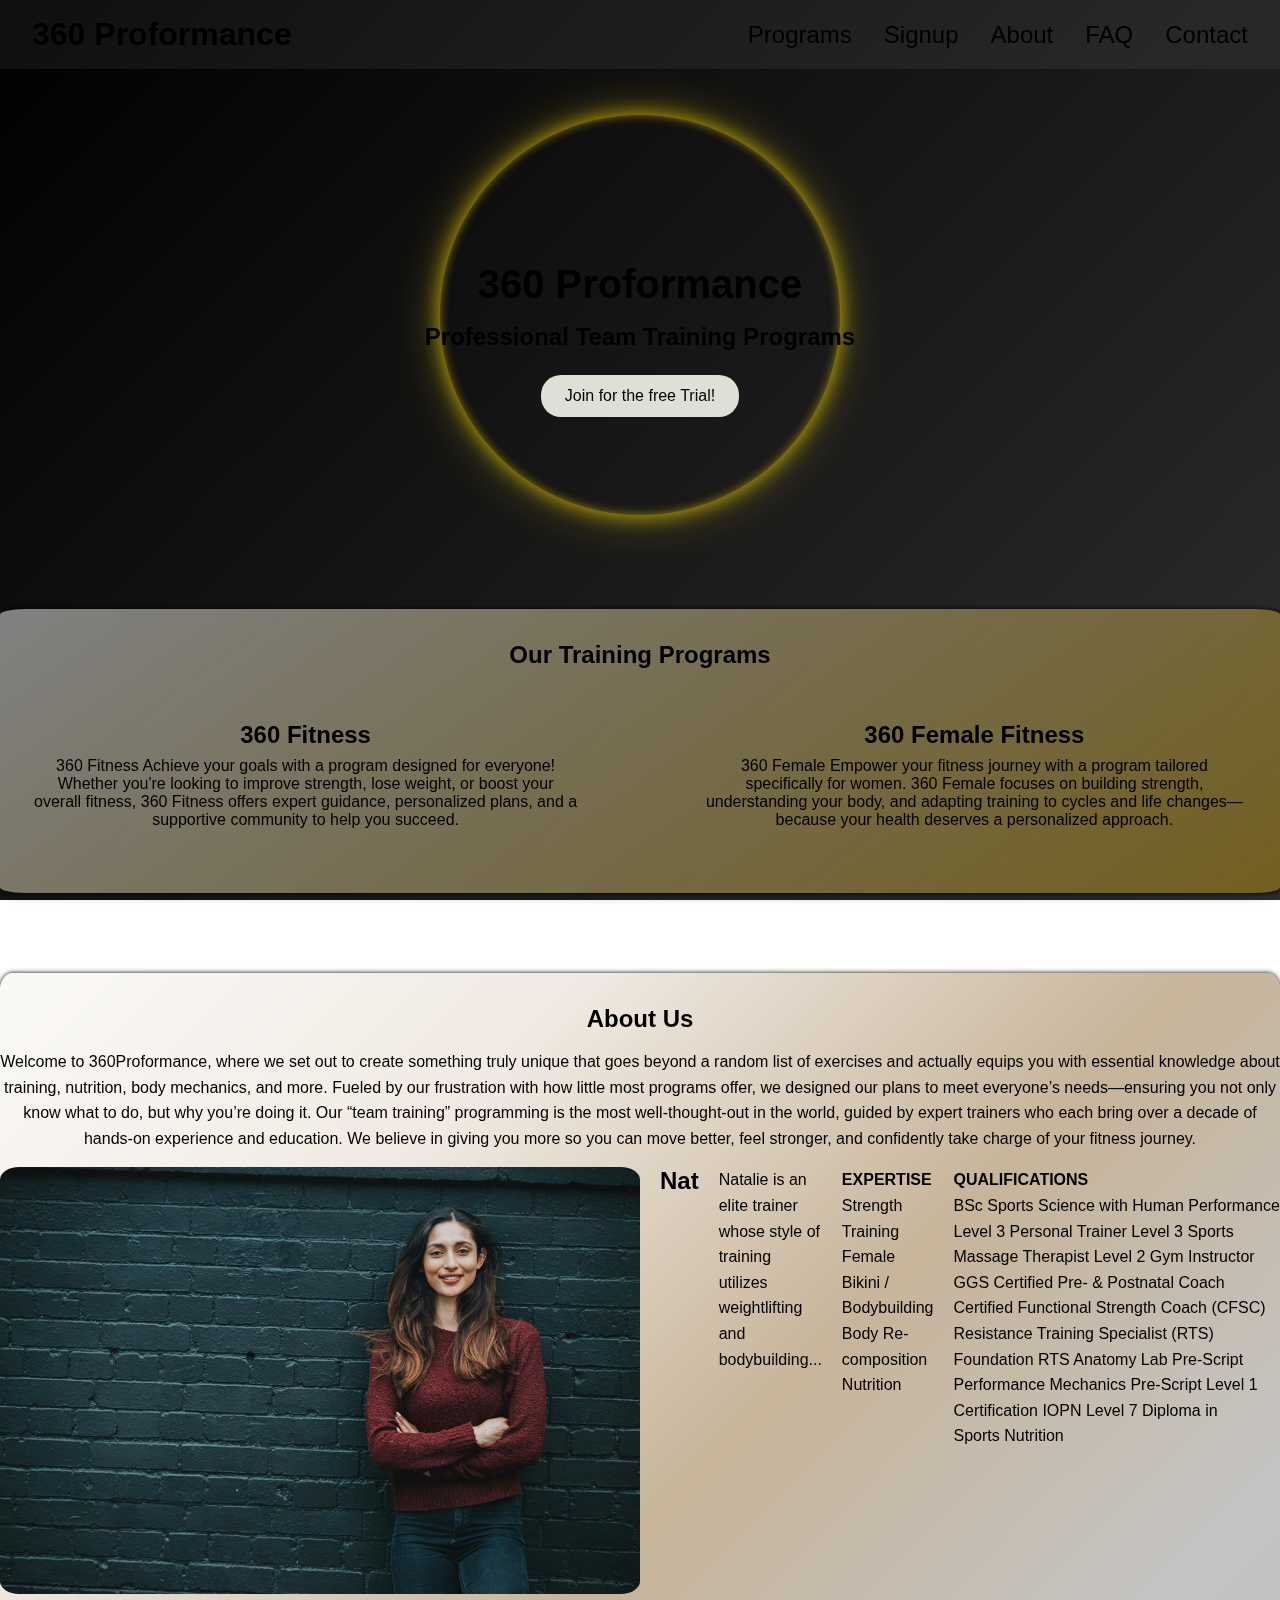
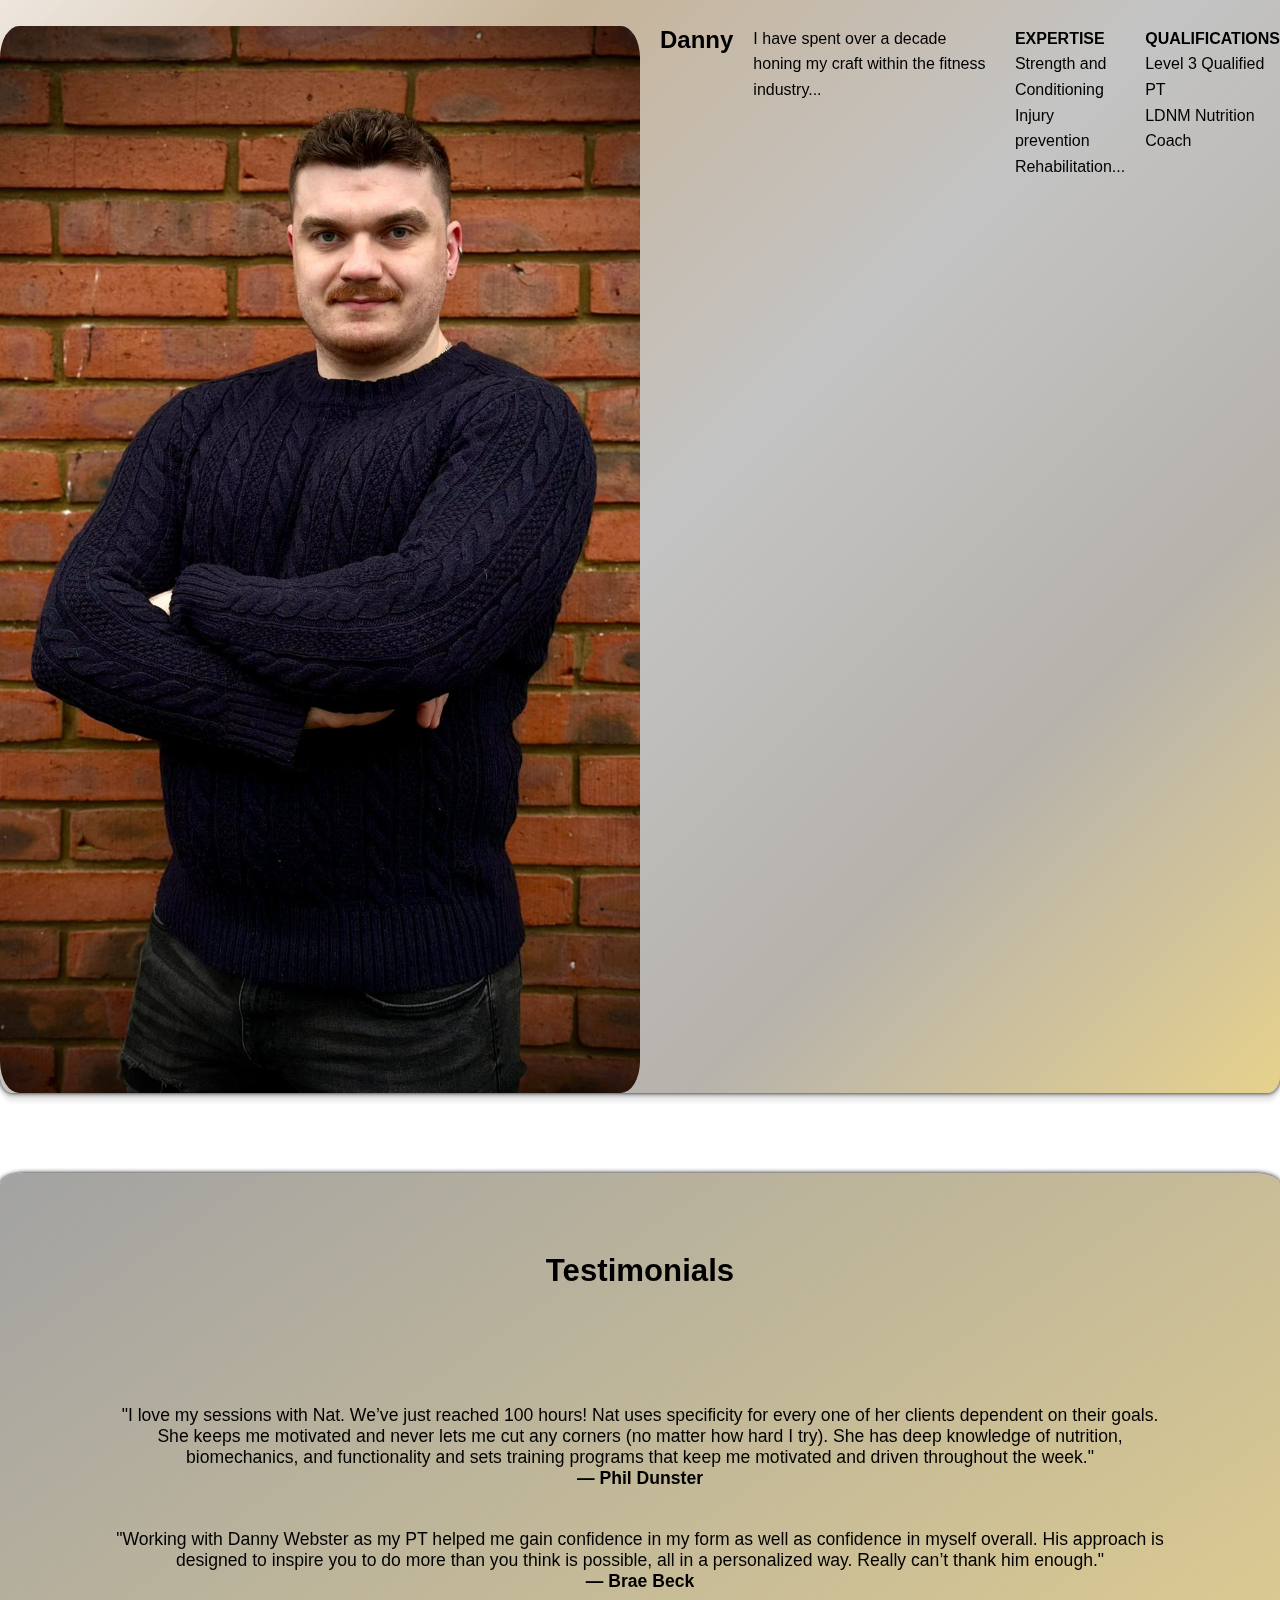
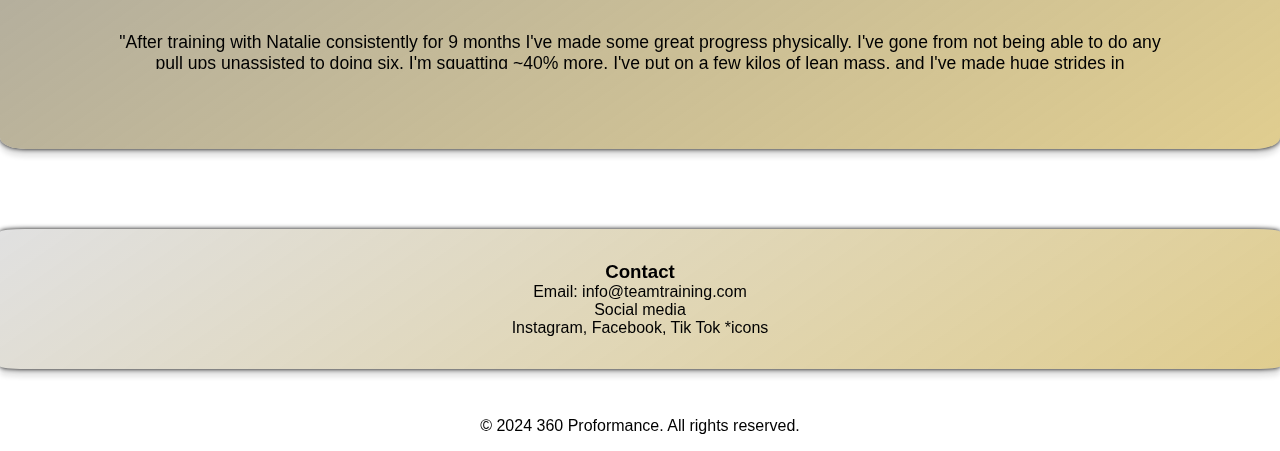
==== index.html @ 070bf5c2 "Deploy update test" ====
<!DOCTYPE html>
<html lang="en">
<head>
  <meta charset="UTF-8" />
  <title>360Proformance</title>
  <!-- Link to CSS -->
  <link rel="preconnect" href="https://fonts.googleapis.com">
  <link rel="preconnect" href="https://fonts.gstatic.com" crossorigin>
  <link href="https://fonts.googleapis.com/css2?family=DM+Serif+Text:ital@0;1&family=Open+Sans:ital,wght@0,300..800;1,300..800&display=swap" rel="stylesheet">
  <link rel="stylesheet" href="fitsite.css" />
  <!-- Link to JavaScript -->
  <script src="fitsite.js" defer></script>
</head>
<body>
  <!-- Background -->
  <div class="site-background"></div>
  <!-- Content Wrapper -->
  <div class="content-wrapper">

  <!-- 1. Header -->
  <header id="mainHeader" class="transparent">
    <div class="logo">360 Proformance</div>
    <nav>
      <ul>
        <li><a href="#programs">Programs</a></li>
        <li><a href="#signup">Signup</a></li>
        <li><a href="#about">About</a></li>
        <li><a href="#faq">FAQ</a></li>
        <li><a href="#contact">Contact</a></li>
      </ul>
    </nav>
  </header>

  <!-- Background -->
  <div class="background-ring"></div>
  <div class="content"></div>

  <!-- 2. Hero Section -->
  <section class="hero">
    <h1>360 Proformance</h1>
    <h2>Professional Team Training Programs</h2>
    <a href="https://docs.google.com/forms/d/1U2oc9ZL549VcdK3w6VokjsvdMqJPUzckJoFpqIF5Oa0/viewform?pli=1" target="_blank">
      <button>Join for the free Trial!</button>
    </a>
  </section>
  
  

  <!-- 3. Training Programs -->
  <section class="programs" id="programs">
    <h2>Our Training Programs</h2>
    <div class="program">
      <h3>360 Fitness</h3>
      <p>
        360 Fitness
        Achieve your goals with a program designed for everyone! Whether you're looking to improve strength,
        lose weight, or boost your overall fitness, 360 Fitness offers expert guidance, personalized plans, 
        and a supportive community to help you succeed.</p>
    </div>
    <div class="program">
      <h3>360 Female Fitness</h3>
      <p>360 Female
        Empower your fitness journey with a program tailored specifically for women. 
        360 Female focuses on building strength, understanding your body, and adapting 
        training to cycles and life changes—because your health deserves a personalized approach.</p>
    </div>
  </section>

  


  <!-- 4. Pricing & Signup Form
  <section class="signup" id="signup">
    <h2>Only £30/month!</h2>
    <p>Sign up today and level up your entire team.</p>
    <form id="signupForm">
      <label for="name">Full Name:</label>
      <input type="text" id="name" name="name" required />

      <label for="email">Email Address:</label>
      <input type="email" id="email" name="email" required />

      <label for="programSelect">Select a Program:</label>
      <select id="programSelect" name="programSelect">
        <option value="360 Fitness">360 Fitness</option>
        <option value="360 Female Fitness">360 Female Fitness</option>
      </select>
      <br>
      <button type="submit">Subscribe</button>
    </form>
  </section>-->


  <!-- 5. About Section -->
  <section class="about" id="about">
    <h2>About Us</h2>
    <p>Welcome to 360Proformance, where we set out to create something truly unique that goes beyond a random list of exercises and actually equips you with essential knowledge about training, nutrition, body mechanics, and more. Fueled by our frustration with how little most programs offer, we designed our plans to meet everyone’s needs—ensuring you not only know what to do, but why you’re doing it. Our “team training” programming is the most well-thought-out in the world, guided by expert trainers who each bring over a decade of hands-on experience and education. We believe in giving you more so you can move better, feel stronger, and confidently take charge of your fitness journey.</p>

    <div class="Nat">
      <img src="Nat profile pic.jpg" alt="Nat's Picture" />
      <div class="text">
        <h3>Nat</h3>
        <p>
          Natalie is an elite trainer whose style of training utilizes weightlifting and bodybuilding...
        </p>
        <p>
          <strong>EXPERTISE</strong><br>
          Strength Training<br>
          Female Bikini / Bodybuilding<br>
          Body Re-composition<br>
          Nutrition
        </p>
        <p>
          <strong>QUALIFICATIONS</strong><br>
          BSc Sports Science with Human Performance
          Level 3 Personal Trainer
          Level 3 Sports Massage Therapist
          Level 2 Gym Instructor
          GGS Certified Pre- & Postnatal Coach
          Certified Functional Strength Coach (CFSC)
          Resistance Training Specialist (RTS) Foundation
          RTS Anatomy Lab
          Pre-Script Performance Mechanics
          Pre-Script Level 1 Certification
          IOPN Level 7 Diploma in Sports Nutrition
        </p>
      </div>
    </div>
    
    <div class="Danny">
      <img src="Danny profile Pic.jpg" alt="Danny's Picture" />
      <div class="text">
        <h3>Danny</h3>
        <p>
          I have spent over a decade honing my craft within the fitness industry...
        </p>
        <p>
          <strong>EXPERTISE</strong><br>
          Strength and Conditioning<br>
          Injury prevention<br>
          Rehabilitation...
        </p>
        <p>
          <strong>QUALIFICATIONS</strong><br>
          Level 3 Qualified PT<br>
          LDNM Nutrition Coach
        </p>
      </div>
    </div>
  </section>

  <section  class="testimonials">
    <h2>Testimonials</h2>
    <!-- Container to mask the overflow -->
    <div id="testimonial-container">
      <!-- Track that will move across the container -->


      <!-- Testimonials -->
       
      <div class="testimonial">
        "I love my sessions with Nat. We’ve just reached 100 hours! Nat uses specificity for every one of her clients dependent on their goals. She keeps me motivated and never lets me cut any corners (no matter how hard I try). She has deep knowledge of nutrition, biomechanics, and functionality and sets training programs that keep me motivated and driven throughout the week."<br>
        <b>&mdash; Phil Dunster</b>
      </div>
      
      <div class="testimonial">
        "Working with Danny Webster as my PT helped me gain confidence in my form as well as confidence in myself overall. His approach is designed to inspire you to do more than you think is possible, all in a personalized way. Really can’t thank him enough."<br>
        <b>&mdash; Brae Beck</b>
      </div>
      
      <div class="testimonial">
        "After training with Natalie consistently for 9 months I've made some great progress physically. I've gone from not being able to do any pull ups unassisted to doing six, I'm squatting ~40% more, I've put on a few kilos of lean mass, and I've made huge strides in correcting muscle imbalances so that now I can perform lunges and other unilateral movements without knee pain for the first time in many years! On top of that, thanks to Natalie's in-depth knowledge of anatomy, nutrition, and exercise science she's taught me a TON about how to perform exercises safely for my specific body proportions and how to eat well to support my fitness goals. She's been able to answer all of my nerdy exercise/diet related questions throughout our time together (and believe me, there were a lot! 😂) Last but certainly not least, Natalie's helped to keep me motivated through some difficult times (physically and mentally) and thanks to her compassionate and pragmatic advice, aided me in building a more balanced and healthy attitude towards food, my body, and my goals. I would (and have) wholeheartedly recommend training with Natalie to anyone looking to improve their strength, health, or fitness!"<br>
        <b>&mdash; Alex Storkey</b>
      </div>
      
      <div class="testimonial">
        "Danny has helped me take my training to the next level by setting attainable and realistic targets for my goals and pushed me to meet them. He’s a very knowledgeable and skilled PT and also a thoroughly nice guy to workout with."<br>
        <b>&mdash; Jas Shoker</b>
      </div>
      
      <div class="testimonial">
        "Natalie is an incredible trainer. She pushes me to achieve goals I didn’t think I could and work on specific areas which I have struggled with. Workouts with her are always positive and challenging but rewarding and I never get the pre-workout dread. She is also very helpfully flexible with my schedule and compassionate. I was hesitant to start working with a trainer at first but I’m so glad I took the plunge. I would definitely recommend Natalie to anyone who was in my position before."<br>
        <b>&mdash; Yan Wen C, NHS Work</b>
      </div>
      
      <div class="testimonial">
        "Danny Webster is an outstanding personal trainer. Danny's expertise and personalised approach truly set him apart. He tailors each session to your goals, pushing you to achieve results efficiently. His attention to detail and motivating energy makes every workout effective and enjoyable. If you're serious about reaching your fitness goals, training with Danny is a game-changer. Highly recommended!"<br>
        <b>&mdash; Tom Stephens</b>
      </div>
      
      <div class="testimonial">
        "Nat was an amazing choice when I was looking for a personal trainer. She understood what I was looking for and built a programme based around my work schedule. Her commitment to me meant I saw crazy changes to my body and physique. Her training also set me up for when I had to leave her due to moving back to London. Nat taught me so much and I haven’t found a better PT since!"<br>
        <b>&mdash; Rebecca, Metropolitan Police Officer</b>
      </div>
      
      <div class="testimonial">
        "I have been training with Danny for 5 years now and I couldn't be happier with the results. Thanks to his guidance and expertise, I have improved significantly and without getting injured. He always keeps me motivated and adapts the programs to suit my needs and goals. I highly recommend him to anyone looking for a dedicated and knowledgeable trainer."<br>
        <b>&mdash; Mehdi Bengelloun</b>
      </div>
      
      <div class="testimonial">
        "I have had the pleasure of working with Natalie for almost two years now and I cannot express how grateful I am for the incredible fitness journey we have embarked on together. From the moment I walked into the gym (post-double mastectomy after breast cancer), it was evident that Natalie was not just a personal trainer, but a dedicated fitness professional with a passion for helping clients to achieve their goals. Natalie possesses an impressive depth of knowledge in fitness, nutrition, and overall wellness. What sets her apart is her ability to tailor a programme specifically to my needs and goals. Whether it was weight loss, strength training, or post-op recovery, Natalie has always had a carefully crafted plan in place to suit my needs. Natalie is not just a trainer, she is a supportive ally in my fitness journey who genuinely cares about my progress and well-being."<br>
        <b>&mdash; Gemma Cooke</b>
      </div>
      
      <div class="testimonial">
        "It's been nearly 1 year working with Danny as my PT. He’s been invaluable for keeping me motivated with working out as he’s kept throwing challenging workouts that were stimulating for me whilst I’ve been under a very intense schedule career wise."<br>
        <b>&mdash; Mattia Bradascio</b>
      </div>
      
      <div class="testimonial">
        "I have been training with Danny at Third Space on the transformation program since 23rd September 2024. Originally I was attracted by the program having already trained at ROAR and new that I needed a disciplined approach to reaching my goals of losing weight/body fat and gaining muscle. My training at ROAR was good, but overly prescriptive. The trainers were more ‘mechanically’ motivated to get you through a session. I didn’t feel that my specific questions/curiosity about training techniques were being addressed. I had missed a fair number of sessions due for various circumstances, I did feel accountable but only just.
      
        From when I first met Danny, I was immediately encouraged because of his thorough understanding of the program and other training techniques. However, his enthusiasm and commitment to my health and fitness goals came shining through. I felt like I had a fully vested partner that was motivated in seeing my personal development. Danny’s utility of technology to connect my dietary monitoring, and my whoop, together with the ‘in-body’ metrics and my mental well-being to drive my focus on a session-to-session basis fuelled my commitment to staying true to the cause.
      
        It is the first time that I have been committed in such a way to health and fitness goals, and I have maintained my motivation to this current day over 4 months later (though not on the transform program – but now on Danny’s tailor-made program for me).
      
        I can absolutely attest to the training method, motivation style and constant dialogue educating me on various topics from working on individual muscle groups, stretching/mobility exercises, nutritional advice. I feel more knowledgeable and focused on a total transformation of my lifestyle which has occurred over the last 4 months. I stopped drinking, started sleeping more, eating more conscientiously all with a view of improving my performance in the gym.
      
        The biggest factor in all of this, is Danny himself. He always checks in on my mood and knows it’s a contributing factor when I’m actually working out, but more importantly knows its what actually brings me into the gym on the days I don’t feel like training. In over 4 months of training I believe I have only missed one session due to ill health. The reason is I feel totally accountable to Danny and don’t want to ‘let the side down’!
      
        I can honestly say it changing my life. How I think about myself, my confidence and my general attitude has dramatically improved. I count Danny as a friend more than a trainer, and I always look forward to seeing him in the gym! Thank you Danny!!!!"<br>
        <b>&mdash; Printhan</b>
      </div>
      
      

    </div>
  </section>
  

  <!-- 6. Contact -->
  <section class="contact" id="contact">
    <h3>Contact</h3>
    <p>Email: info@teamtraining.com</p>
    <p>Social media</p>
    <p>Instagram, Facebook, Tik Tok *icons</p>
  </section>

  <!-- 7. Footer -->
  <footer class="footer">
    <p>© 2024 360 Proformance. All rights reserved.</p>
  </footer>

  <div class="site-background"></div>
</body>
</html>
---- fitsite.css ----
/* 1. Reset */
* {
    margin: 0;
    padding: 0;
    box-sizing: border-box;
  }
  
  /* 2. Body & Global Styles */

body {
  font-family: 'Inter', sans-serif;
}

  /* The moving gradient container */
.site-background {
  position: fixed;
  top: 0; 
  left: 0; 
  width: 100vw;
  height: 100vh;
  z-index: -999; /* behind everything */
  background: linear-gradient(
    135deg,
    #000000,
    #3e3e3e,
    #acacac,
    #d4b60a
  );
  background-size: 400% 400%;
  animation: gradientAnimation 15s ease infinite;
}


/* Keyframes for the animated gradient */
@keyframes gradientAnimation {
  0%   { background-position: 0% 50%; }
  50%  { background-position: 100% 70%; }
  100% { background-position: 0% 50%; }
}

/* Main content container that sits above the background */
.content-wrapper {
  position: relative;
  z-index: 1;  /* ensures it's in front of the .site-background */
  min-height: 100vh; /* so content covers the full view if needed */

  /* 3. Header */
  header {
    display: flex;
    justify-content: space-between;
    align-items: center;
    padding: 1rem 2rem;
    background: linear-gradient(to bottom, rgba(205, 208, 219, 0.075));
    position: sticky;
    top: 0;
    z-index: 1000;
    transition: background-color 0.3s ease;
  }
  
  header.transparent {
    background-color: rgba(112, 112, 112, 0);
  }
  
  header .logo {
    font-weight: bold;
    font-size: 2rem;
  }
  
  header nav ul {
    list-style: none;
    display: flex;
    gap: 2rem;
  }
  
  header nav a {
    font-size: 1.5rem;
    text-decoration: none;
    color: #000000;
  }
  
  header nav a:hover {
    color: #9c9c93;
    transition: all ease-in-out 250ms;
  }

  /* Style for the navbar */
.navbar {
  display: flex;
  gap: 2rem;
  transition: max-height 0.3s ease;
}

.navbar ul {
  display: block;
  flex-direction: row;
  list-style: none;
  padding: 0;
  margin: 0;
}

.navbar a {
  text-decoration: none;
  font-size: 1.5rem;
  color: #000000;
}

.navbar a:hover {
  color: #9c9c93;
  transition: all ease-in-out 250ms;
}

/* Collapsible behavior for small screens */
.navbar.collapsed {
  max-height: 0;
  overflow: hidden;
}

.navbar.expanded {
  max-height: 500px; /* Adjust to fit the expanded content */
  flex-direction: column;
}

/* Hamburger menu button */
.nav-toggle {
  display: none;
  background: none;
  border: none;
  font-size: 2rem;
  cursor: pointer;
}

.nav-toggle:focus {
  outline: none;
}

/* Show the toggle button on smaller screens */
@media (max-width: 768px) {
  .nav-toggle {
    display: block;
  }

  .navbar {
    display: none;
    flex-direction: column;
    max-height: 0;
    overflow: hidden;
  }

  .navbar.expanded {
    display: flex;
  }
}


  
  /* 4. Hero Section */
  .hero {
    min-height: 60vh;
    display: flex;
    flex-direction: column;
    justify-content: center;
    align-items: center;
    text-align: center;
    color: #000000;
    padding: 2rem;
  }
  
  .hero h1 {
    font-size: 2.5rem;
    margin-bottom: 1rem;
  }
  
  .hero button {
    background-color: #dfe0d5;
    color: #000000;
    font-size: 1rem;
    margin-top: 1.5rem;
    padding: 0.75rem 1.5rem;
    border: none;
    border-radius: 20px;
    cursor: pointer;
    transition: background-color 0.3s ease, transform 0.2s ease, box-shadow 0.2s ease;
  }
  
  .hero button:hover {
    background: linear-gradient(
    145deg,
    #FFD700 0%,  /* Bright gold */
    #F2C94C 50%,  /* Slightly lighter gold to add highlights */
    #D4AF37 100%  /* Deeper gold */
  );
    box-shadow: 0 8px 15px rgba(0, 0, 0, 0.2), 0 0 10px #E5B80B;
    transform: scale(1.1);
  }
  
  /* 5. Programs Section */
  .programs {
    background: linear-gradient(145deg, #949494dc, #be961379);
    backdrop-filter: blur(10px);
    -webkit-backdrop-filter: blur(5px);
    display: flex;
    flex-wrap: wrap; /* Wrap items on smaller screens */
    padding: 2rem;
    justify-content: space-between;
    gap: 20px; /* Spacing between items */
    background-clip: border-box, padding-box;
    box-shadow: 0 8px 5px rgba(0, 0, 0, 0.1), 0 0 5px;
    border-radius: 2%;
  }
  
  .programs h2 {
    text-align: center;
    margin-bottom: 2rem;
    width: 100%; /* Heading spans full width */
  }
  
  .program {
    flex: 1; /* Equal space for each program */
    min-width: 250px; /* Minimum size to prevent shrinking */
    max-width: 45%; /* Prevents items from becoming too wide */
    margin-bottom: 2rem;
    text-align: left; /* Align text to the left */
    text-align: center;
    font-weight: 500;
  }
  
  .program h3 {
    font-size: 1.5rem;
    margin-bottom: 0.5rem;
  }
  
  /* Responsive Design: Stack programs vertically on smaller screens */
  @media (max-width: 100%) {
    .programs {
      flex-direction: column;
    }
    .program {
      max-width: 100%; /* Full width for stacked layout */
    }
  }
  
  /* 7. About Section */
  .about {
    background: linear-gradient(
        135deg,
        #f8f6f294, /* light beige/white from the first image */
        #e6dbce9a, /* a subtle beige shade */
        #af946eb2, /* golden beige */
        #0000003b, /* black */
        #534a3c6c, /* dark brown/charcoal */
        #d4af3793 /* gold streaks */
    );
    backdrop-filter: blur(10px);
    -webkit-backdrop-filter: blur(5px);
    text-align: center;
    margin-top: 5rem;
    padding-top: 2rem;
    box-shadow: 0 8px 5px rgba(0, 0, 0, 0.1), 0 0 5px;
    background-color: #ffffff2c;
    border-radius: 1%;
  }
  
  .about h2 {
    margin-bottom: 1rem;
  }
  
  .about p {
    margin-bottom: 0.5rem;
  }
  
  /* Individual Profiles */
  .about div {
    display: flex; /* Side-by-side layout for image and text */
    align-items: flex-start;
    margin-bottom: 2rem;
    gap: 20px;
  }
  
  .about img {
    width: 90%;
    max-width: 50%;
    height: auto;
    border-radius: 3%;
    object-fit: cover;
  }
  
  .about .text {
    flex: 1;
    text-align:left;
  }
  
  .about h3 {
    margin: 0 0 0.5rem;
    font-size: 1.5rem;
  }
  
  .about p {
    margin-bottom: 1rem;
    line-height: 1.6;
  }
  
  /* Responsive Design: Stack image and text vertically */
  @media (max-width: 768px) {
    .about div {
      flex-direction: column;
      align-items: center;
      text-align: center;
    }
  }

    /* 6. Testimonial Section */
    .testimonials {
      background: linear-gradient(145deg, #949494dc, #be961379);
      font-size: 1.3rem;
      width: auto;
      text-align: center;
      padding: 5rem;
      margin-top: 5rem;
      box-shadow: 0 8px 5px rgba(0, 0, 0, 0.1), 0 0 5px;
      border-radius: 2%;
    }
    
    #testimonial-container {
      max-height: 300px; /* Set a maximum height */
      width: 100%;
      padding: 1rem;
      margin-top: 5rem;
      overflow-y: scroll; /* Enable vertical scrolling */
      scrollbar-width: thin; /* For Firefox */
      scrollbar-color: #5c5c5c #f9f9f93d; /* Optional: Customize scrollbar colors */
      overflow-x: hidden;
    }
    
    #testimonial-container::-webkit-scrollbar {
      width: 8px; /* Scrollbar width for WebKit-based browsers */
    }
    
    #testimonial-container::-webkit-scrollbar-thumb {
      background-color: #6b6b6b; /* Scrollbar thumb color */
      border-radius: 4px; /* Rounded corners */
    }
    
    #testimonial-container::-webkit-scrollbar-track {
      background-color: #f9f9f9; /* Scrollbar track color */
    }
    
    .testimonial {
      display: inline-block;
      font-size: 1.1rem;
      width: 100%;       /* or adjust as needed */
      box-sizing: border-box;
      padding: 20px;
    }

  /* 7. Contact*/
  .contact {
    background: linear-gradient(145deg, #94949449, #be961379);
    backdrop-filter: blur(10px);
    -webkit-backdrop-filter: blur(5px);
    padding: 2rem;
    text-align: center;
    box-shadow: 0 8px 5px rgba(0, 0, 0, 0.1), 0 0 5px;
    border-radius: 2%;
    margin-top: 5rem;
  }
  
  /* 8. Footer */
  .footer {
    margin-top: 2rem;
    text-align: center;
    padding: 1rem;
    background: linear-gradient(rgba(59, 110, 206, 0));
  }
  
  /* 9. Background Circle */
  .background-ring { 
    position: fixed;
    top: 35%;
    left: 50%;
    transform: translate(-50%, -50%);
    width: 400px;
    height: 400px;
    border-radius: 50%;
    background: transparent;
    
    /* Gradient border */
    border-image: conic-gradient(
      #af9606, /* Bright gold */
      #d4af37, /* Deeper gold */
      #fffacd, /* Light gold */
      #ffd700  /* Bright gold */
    ) 1;
    
    /* Golden glow */
    box-shadow: 
      0 0 20px rgba(255, 223, 0, 0.7),     /* Outer glow */
      inset 0 0 10px rgba(255, 215, 0, 0.5), /* Inner shine */
      0 0 50px rgba(255, 223, 0, 0.3);     /* Reflective glow */
      
    z-index: -1;
    
    /* Smooth transitions for size, opacity, and any filters */
    transition: 
      width 0.15s ease,
      height 0.15s ease,
      opacity 0.15s ease,
      filter 0.15s ease;
  }
}
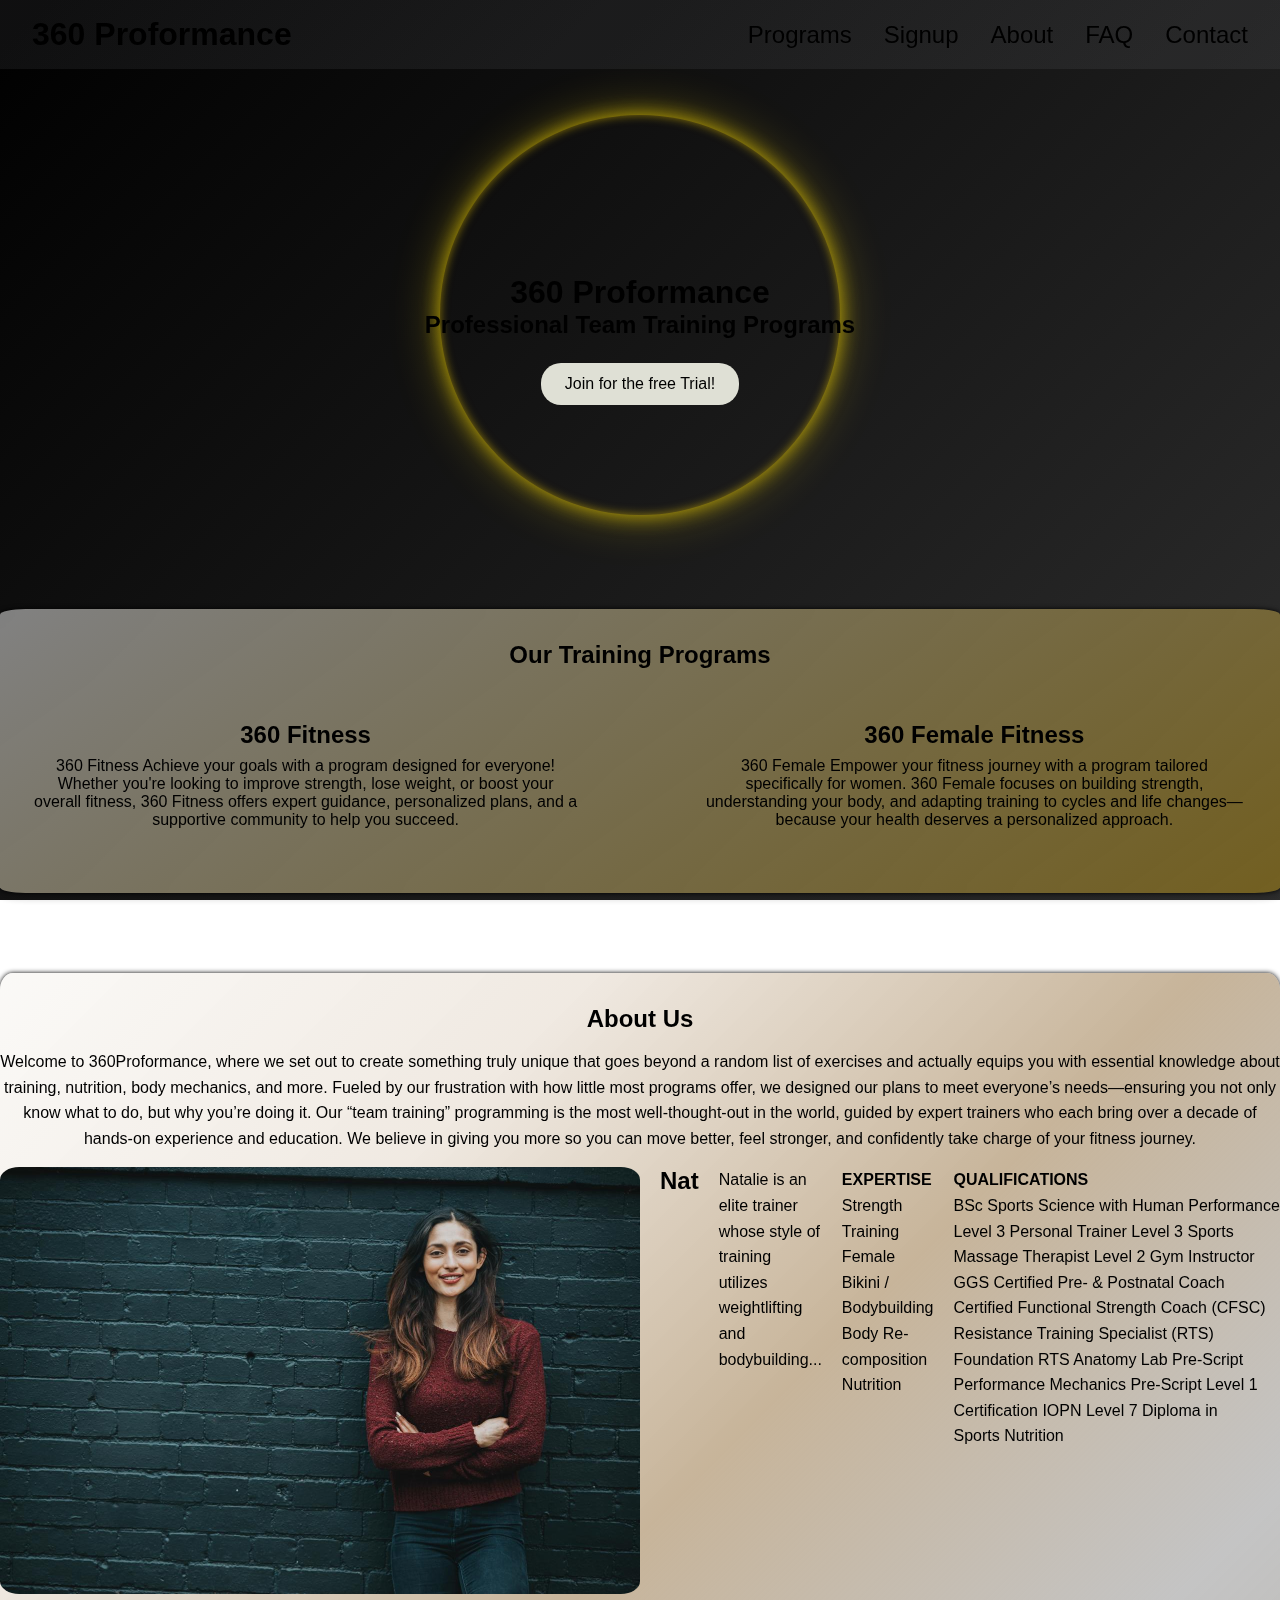
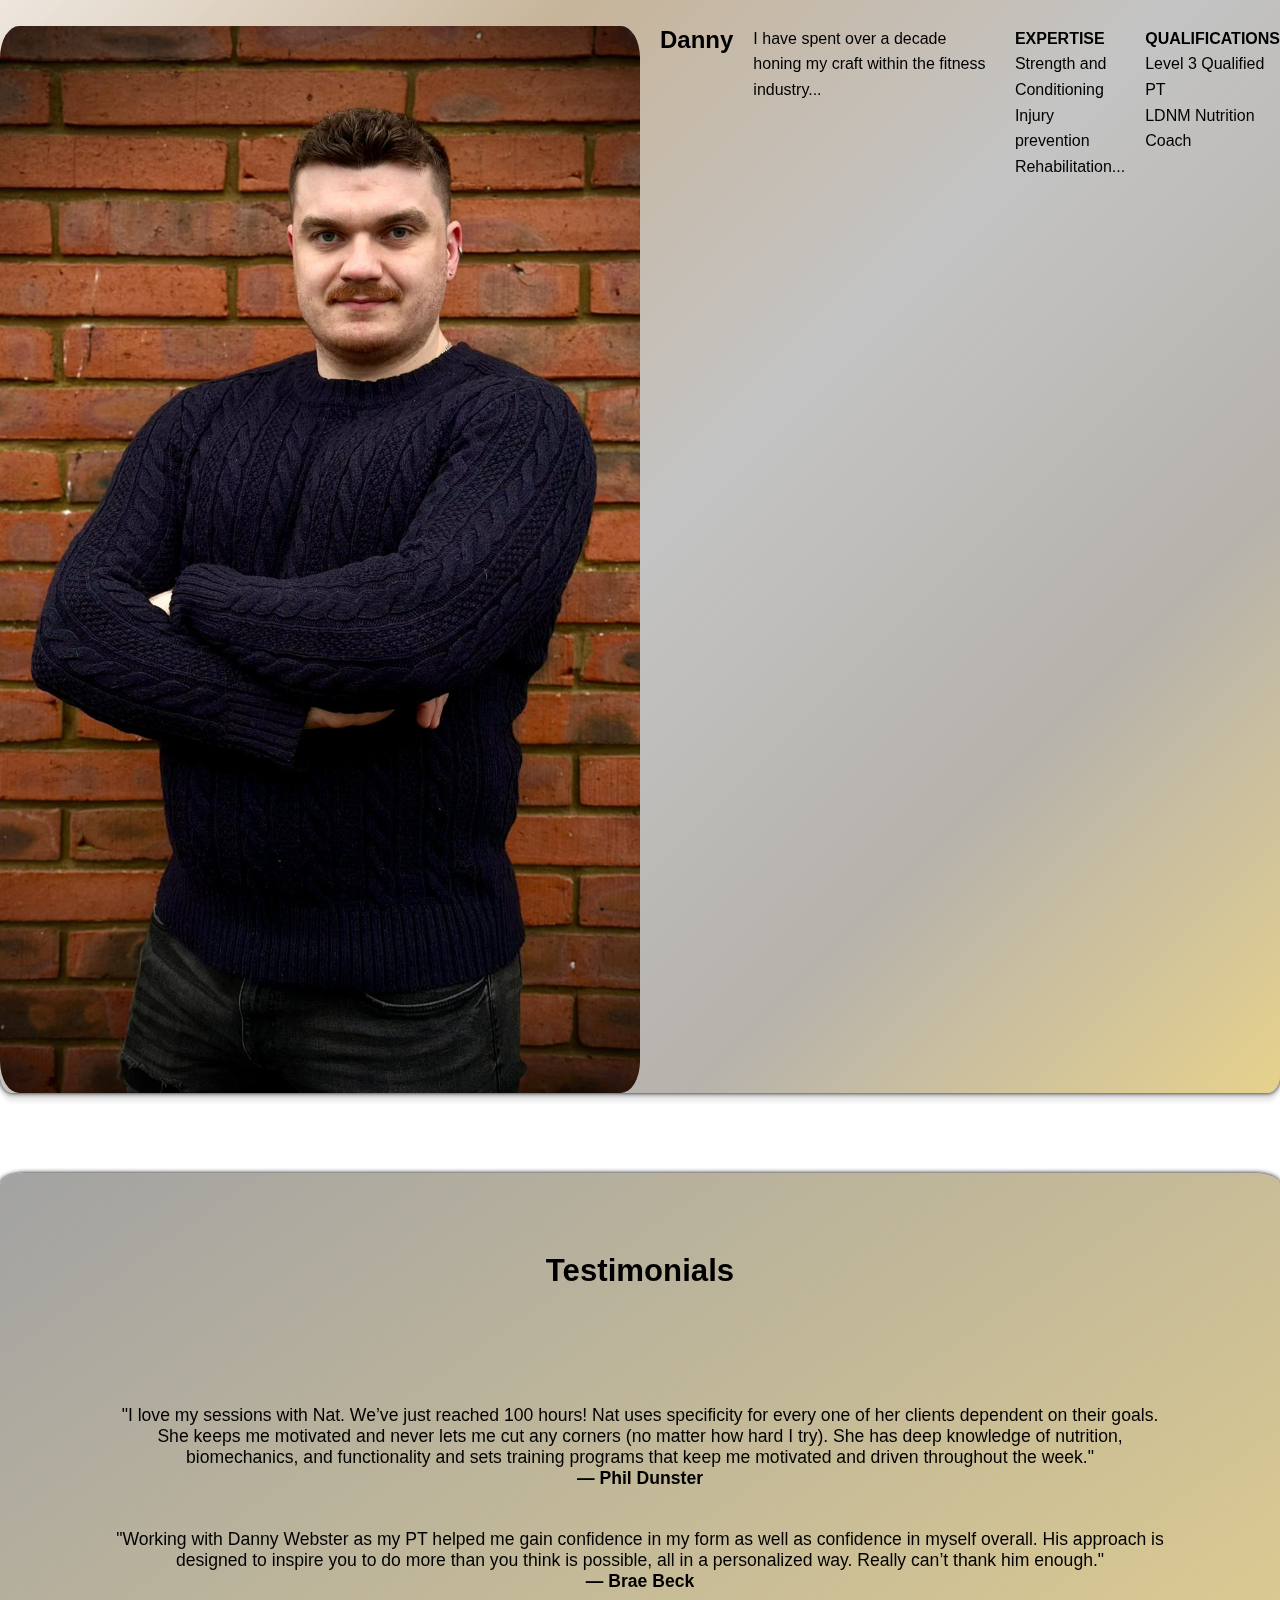
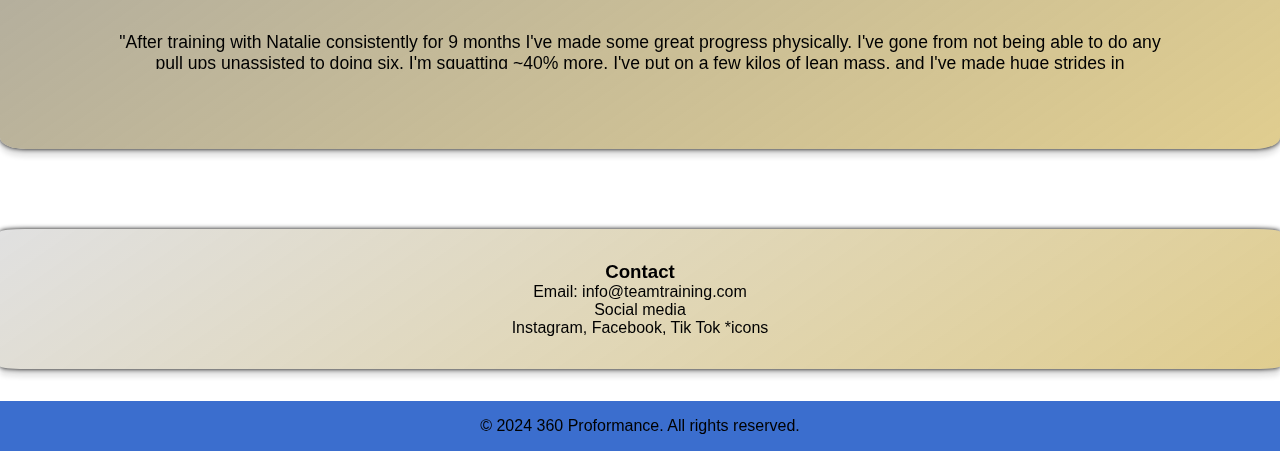
==== commit 681159c0: "Footer colour check" ====
--- a/index.html
+++ b/index.html
@@ -1,7 +1,7 @@
 <!DOCTYPE html>
 <html lang="en">
 <head>
-  <meta charset="UTF-8" />
+  <meta charset="UTF-8" name="viewport" content="width=device-width, initial-scale=1.0"/>
   <title>360Proformance</title>
   <!-- Link to CSS -->
   <link rel="preconnect" href="https://fonts.googleapis.com">
@@ -241,7 +241,6 @@
   <footer class="footer">
     <p>© 2024 360 Proformance. All rights reserved.</p>
   </footer>
-
   <div class="site-background"></div>
 </body>
 </html>
--- a/fitsite.css
+++ b/fitsite.css
@@ -165,9 +165,10 @@
     padding: 2rem;
   }
   
-  .hero h1 {
-    font-size: 2.5rem;
-    margin-bottom: 1rem;
+  @media (max-width: 480px) {
+    .hero h1 {
+      font-size: 2rem;
+    }
   }
   
   .hero button {
@@ -336,7 +337,7 @@
     }
     
     #testimonial-container::-webkit-scrollbar-thumb {
-      background-color: #6b6b6b; /* Scrollbar thumb color */
+      background-color: #6b6b6b00; /* Scrollbar thumb color */
       border-radius: 4px; /* Rounded corners */
     }
     
@@ -369,7 +370,7 @@
     margin-top: 2rem;
     text-align: center;
     padding: 1rem;
-    background: linear-gradient(rgba(59, 110, 206, 0));
+    background: linear-gradient(rgb(59, 110, 206));
   }
   
   /* 9. Background Circle */
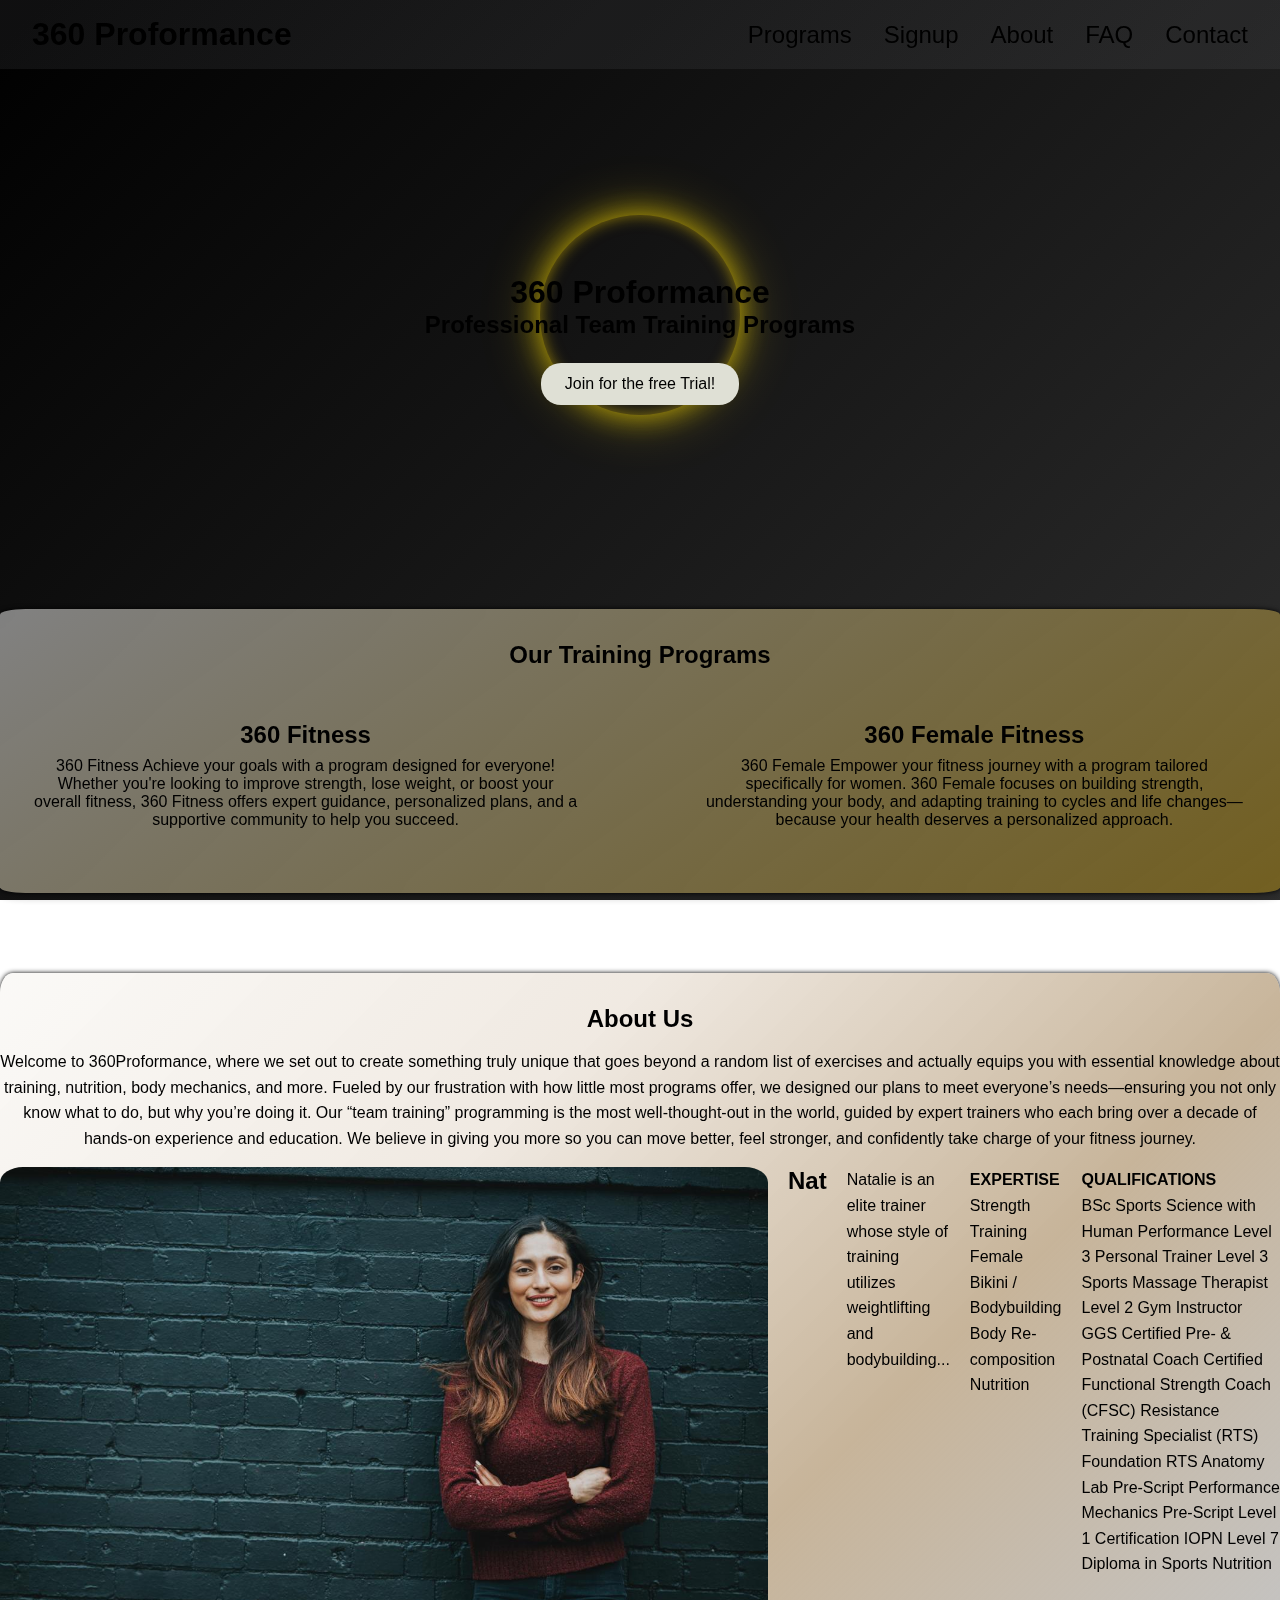
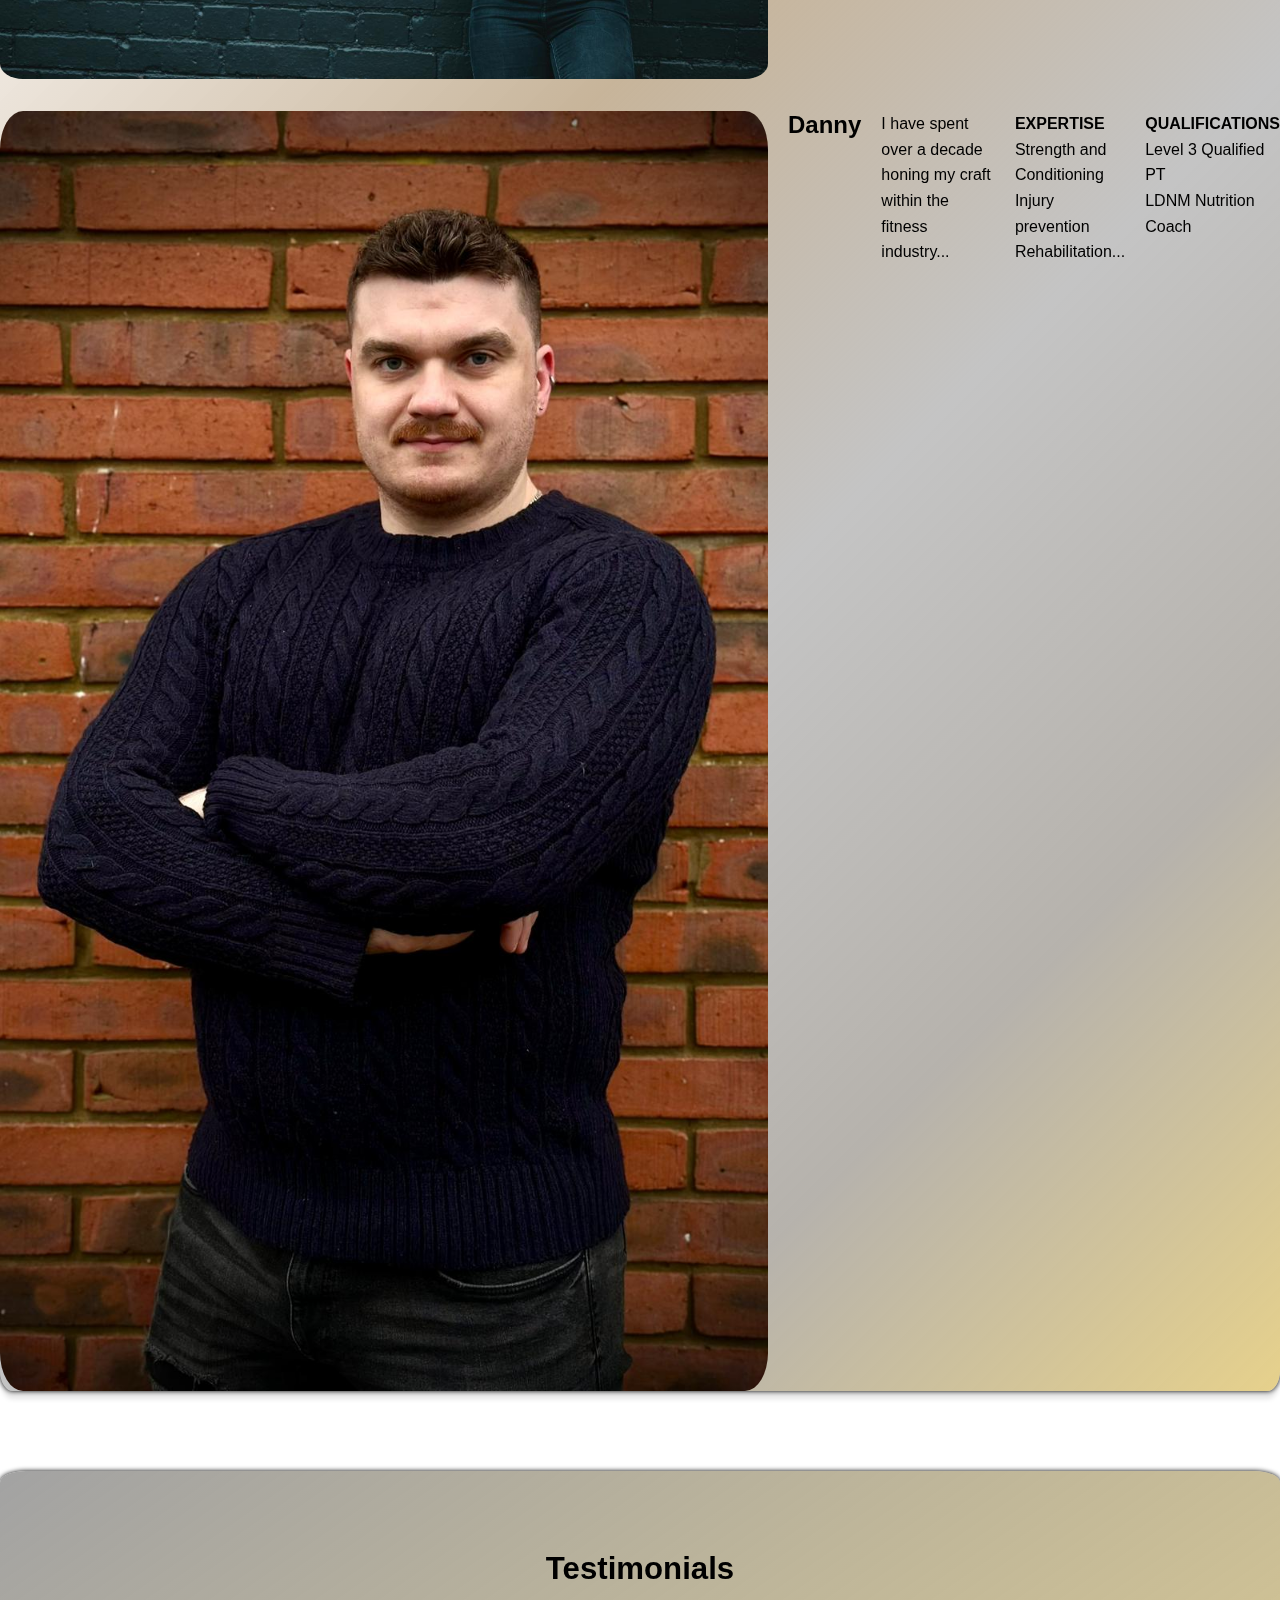
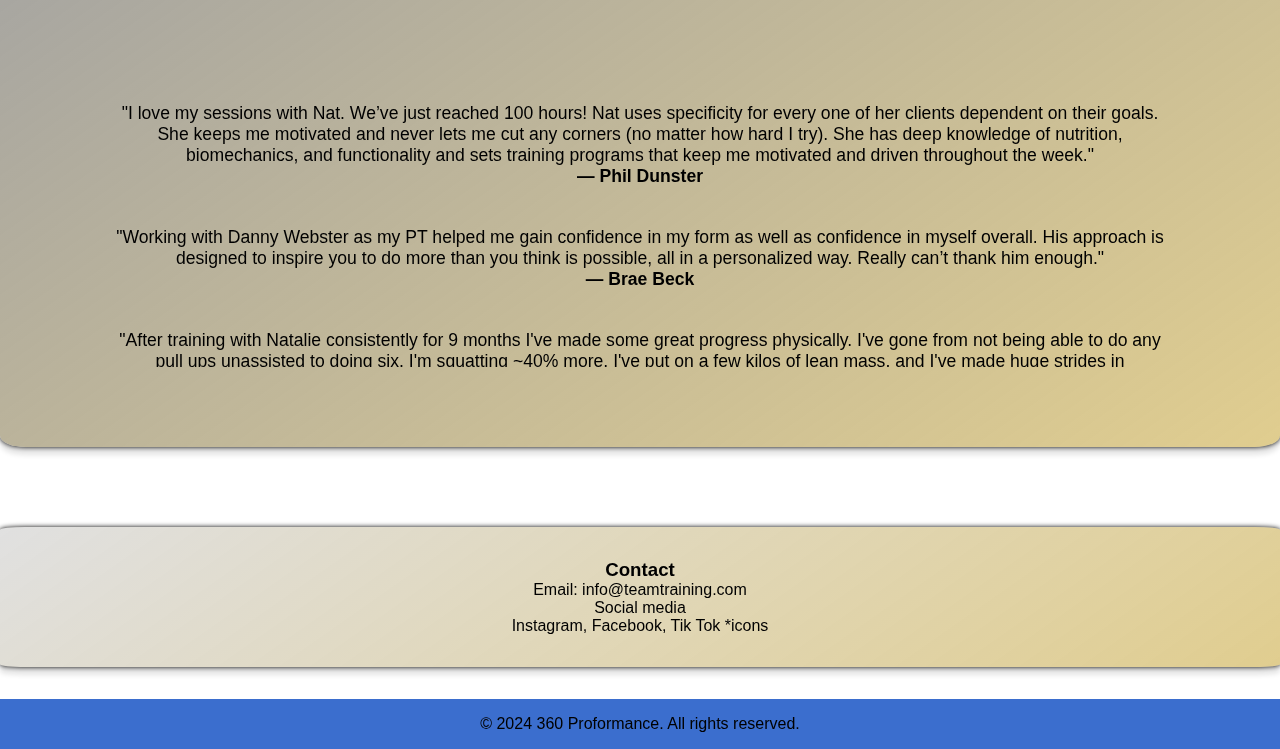
==== commit 7bfbd767: "phone navbar theme update" ====
--- a/index.html
+++ b/index.html
@@ -2,6 +2,13 @@
 <html lang="en">
 <head>
   <meta charset="UTF-8" name="viewport" content="width=device-width, initial-scale=1.0"/>
+  <!-- Phone navbar For Android/Chrome -->
+<meta name="theme-color" content="#000000" />
+
+  <!-- Phone navbar black/translucent -->
+<meta name="apple-mobile-web-app-capable" content="yes" />
+<meta name="apple-mobile-web-app-status-bar-style" content="black-translucent" />
+
   <title>360Proformance</title>
   <!-- Link to CSS -->
   <link rel="preconnect" href="https://fonts.googleapis.com">
@@ -241,6 +248,5 @@
   <footer class="footer">
     <p>© 2024 360 Proformance. All rights reserved.</p>
   </footer>
-  <div class="site-background"></div>
 </body>
 </html>
--- a/fitsite.css
+++ b/fitsite.css
@@ -4,20 +4,39 @@
     padding: 0;
     box-sizing: border-box;
   }
+
+
+  
   
   /* 2. Body & Global Styles */
 
 body {
   font-family: 'Inter', sans-serif;
 }
+
+/* Hide scrollbars for most modern browsers (Chrome, Safari, Edge) */
+html::-webkit-scrollbar {
+  width: 0;
+  background: transparent; /* optional */
+}
+html {
+  -ms-overflow-style: none;  /* IE 10+ */
+  scrollbar-width: none;     /* Firefox */
+}
+
+/* If you want to ensure body doesn't show a scrollbar, you can do: */
+body {
+  overflow-y: scroll; /* Keep page scrollable with hidden scrollbar */
+}
+
 
   /* The moving gradient container */
 .site-background {
   position: fixed;
   top: 0; 
   left: 0; 
-  width: 100vw;
-  height: 100vh;
+  width: 100%;
+  height: 100%;
   z-index: -999; /* behind everything */
   background: linear-gradient(
     135deg,
@@ -58,7 +77,7 @@
   }
   
   header.transparent {
-    background-color: rgba(112, 112, 112, 0);
+    background-color: rgba(180, 180, 180, 0);
   }
   
   header .logo {
@@ -79,7 +98,7 @@
   }
   
   header nav a:hover {
-    color: #9c9c93;
+    color: #e4e4e4;
     transition: all ease-in-out 250ms;
   }
 
@@ -87,7 +106,7 @@
 .navbar {
   display: flex;
   gap: 2rem;
-  transition: max-height 0.3s ease;
+  transition: max-height 1s ease;
 }
 
 .navbar ul {
@@ -103,54 +122,6 @@
   font-size: 1.5rem;
   color: #000000;
 }
-
-.navbar a:hover {
-  color: #9c9c93;
-  transition: all ease-in-out 250ms;
-}
-
-/* Collapsible behavior for small screens */
-.navbar.collapsed {
-  max-height: 0;
-  overflow: hidden;
-}
-
-.navbar.expanded {
-  max-height: 500px; /* Adjust to fit the expanded content */
-  flex-direction: column;
-}
-
-/* Hamburger menu button */
-.nav-toggle {
-  display: none;
-  background: none;
-  border: none;
-  font-size: 2rem;
-  cursor: pointer;
-}
-
-.nav-toggle:focus {
-  outline: none;
-}
-
-/* Show the toggle button on smaller screens */
-@media (max-width: 768px) {
-  .nav-toggle {
-    display: block;
-  }
-
-  .navbar {
-    display: none;
-    flex-direction: column;
-    max-height: 0;
-    overflow: hidden;
-  }
-
-  .navbar.expanded {
-    display: flex;
-  }
-}
-
 
   
   /* 4. Hero Section */
@@ -165,7 +136,7 @@
     padding: 2rem;
   }
   
-  @media (max-width: 480px) {
+  @media (max-width: 576px) {
     .hero h1 {
       font-size: 2rem;
     }
@@ -231,7 +202,7 @@
   }
   
   /* Responsive Design: Stack programs vertically on smaller screens */
-  @media (max-width: 100%) {
+  @media (max-width: 576px) {
     .programs {
       flex-direction: column;
     }
@@ -278,9 +249,10 @@
   }
   
   .about img {
-    width: 90%;
-    max-width: 50%;
+    width: 60%;
+    max-width: 100%;
     height: auto;
+    display: block;;
     border-radius: 3%;
     object-fit: cover;
   }
@@ -301,7 +273,7 @@
   }
   
   /* Responsive Design: Stack image and text vertically */
-  @media (max-width: 768px) {
+  @media (max-width: 576px) {
     .about div {
       flex-direction: column;
       align-items: center;
@@ -353,6 +325,27 @@
       padding: 20px;
     }
 
+    /* Target your Testimonials container specifically */
+#testimonial-container {
+  overflow-y: auto;     /* or scroll */
+  scrollbar-width: thin; /* Make sure scrollbar appears in Firefox */
+}
+
+/* Make the scrollbar visible in WebKit browsers */
+#testimonial-container::-webkit-scrollbar {
+  width: 8px;          /* or whatever width you prefer */
+}
+
+#testimonial-container::-webkit-scrollbar-thumb {
+  background-color: #6b6b6b; /* your thumb color */
+  border-radius: 4px;
+}
+
+#testimonial-container::-webkit-scrollbar-track {
+  background-color: #f9f9f9;
+}
+
+
   /* 7. Contact*/
   .contact {
     background: linear-gradient(145deg, #94949449, #be961379);
@@ -379,8 +372,8 @@
     top: 35%;
     left: 50%;
     transform: translate(-50%, -50%);
-    width: 400px;
-    height: 400px;
+    width: 200px;
+    height: 200px;
     border-radius: 50%;
     background: transparent;
     
@@ -394,11 +387,11 @@
     
     /* Golden glow */
     box-shadow: 
-      0 0 20px rgba(255, 223, 0, 0.7),     /* Outer glow */
-      inset 0 0 10px rgba(255, 215, 0, 0.5), /* Inner shine */
-      0 0 50px rgba(255, 223, 0, 0.3);     /* Reflective glow */
+      0 0 30px rgba(255, 223, 0, 0.7),     /* Outer glow */
+      inset 0 0 15px rgba(255, 215, 0, 0.5), /* Inner shine */
+      0 0 60px rgba(255, 223, 0, 0.3);     /* Reflective glow */
       
-    z-index: -1;
+    z-index: -10;
     
     /* Smooth transitions for size, opacity, and any filters */
     transition: 
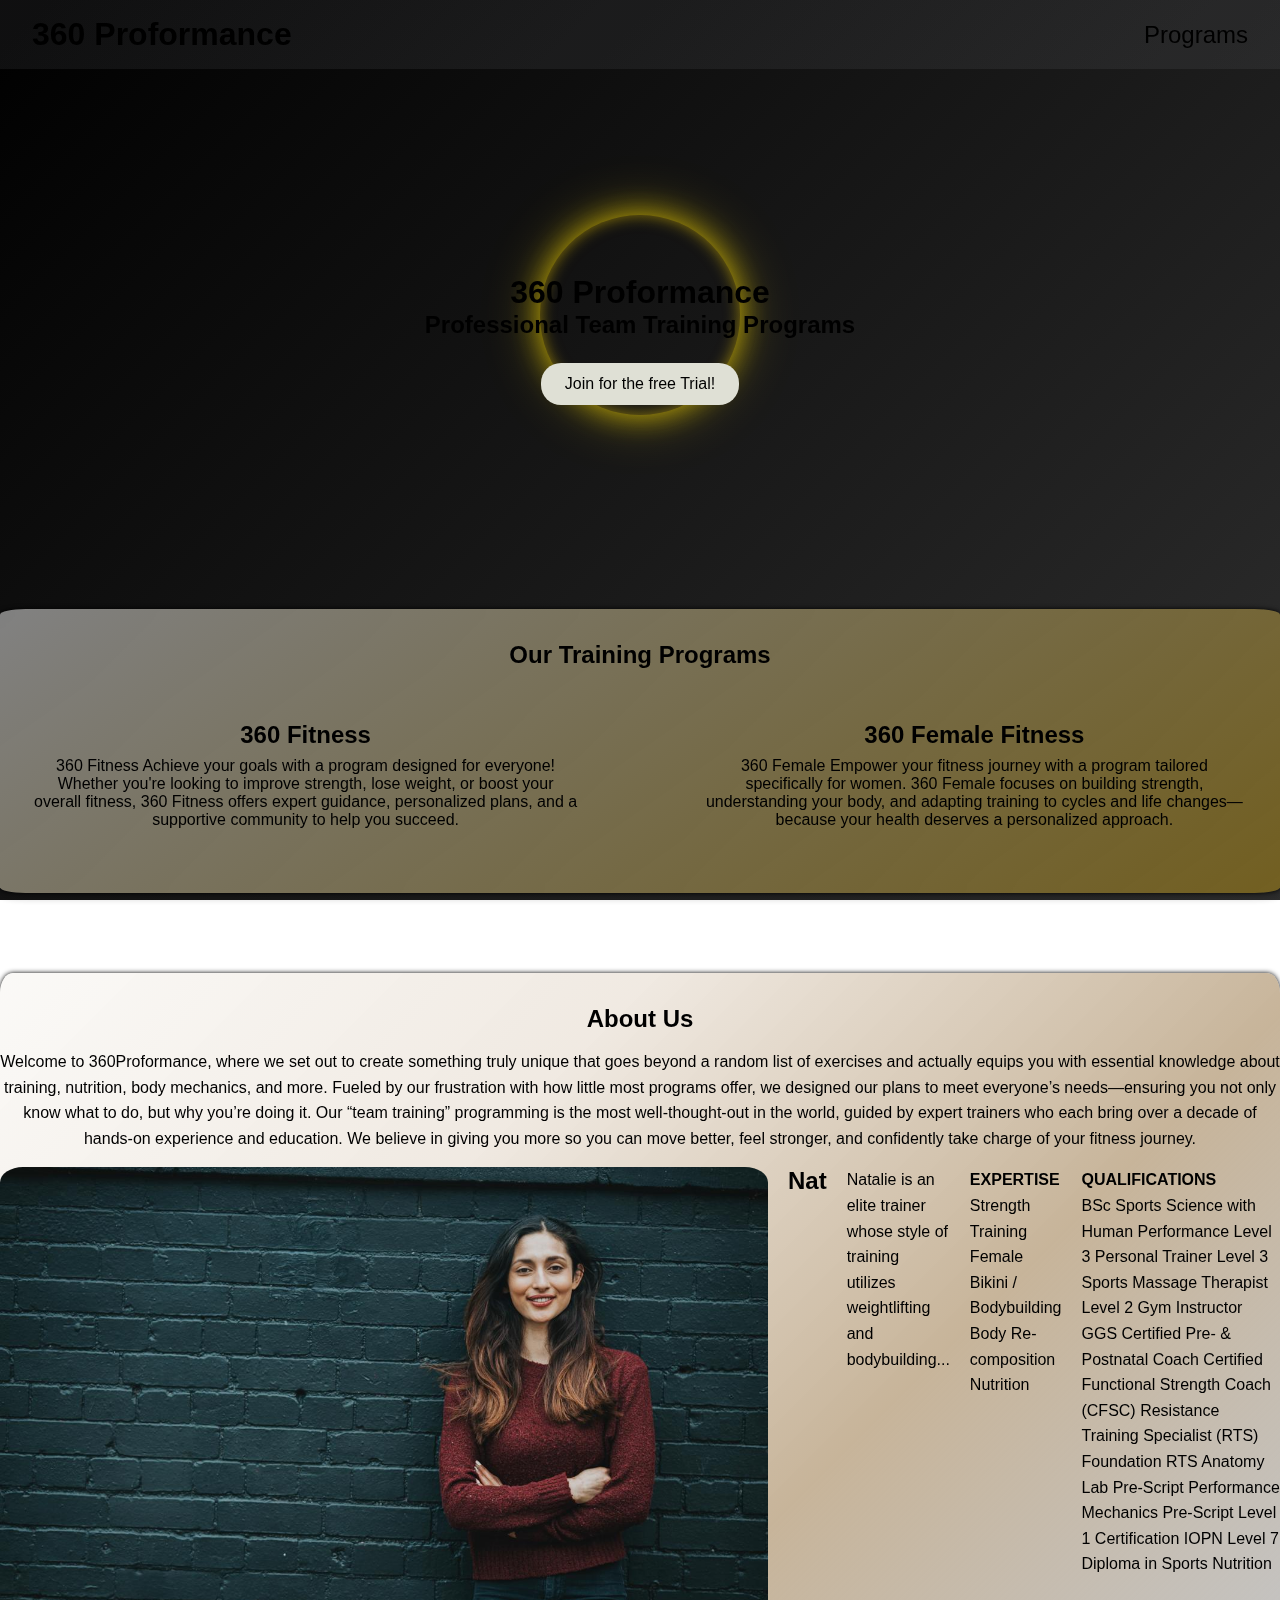
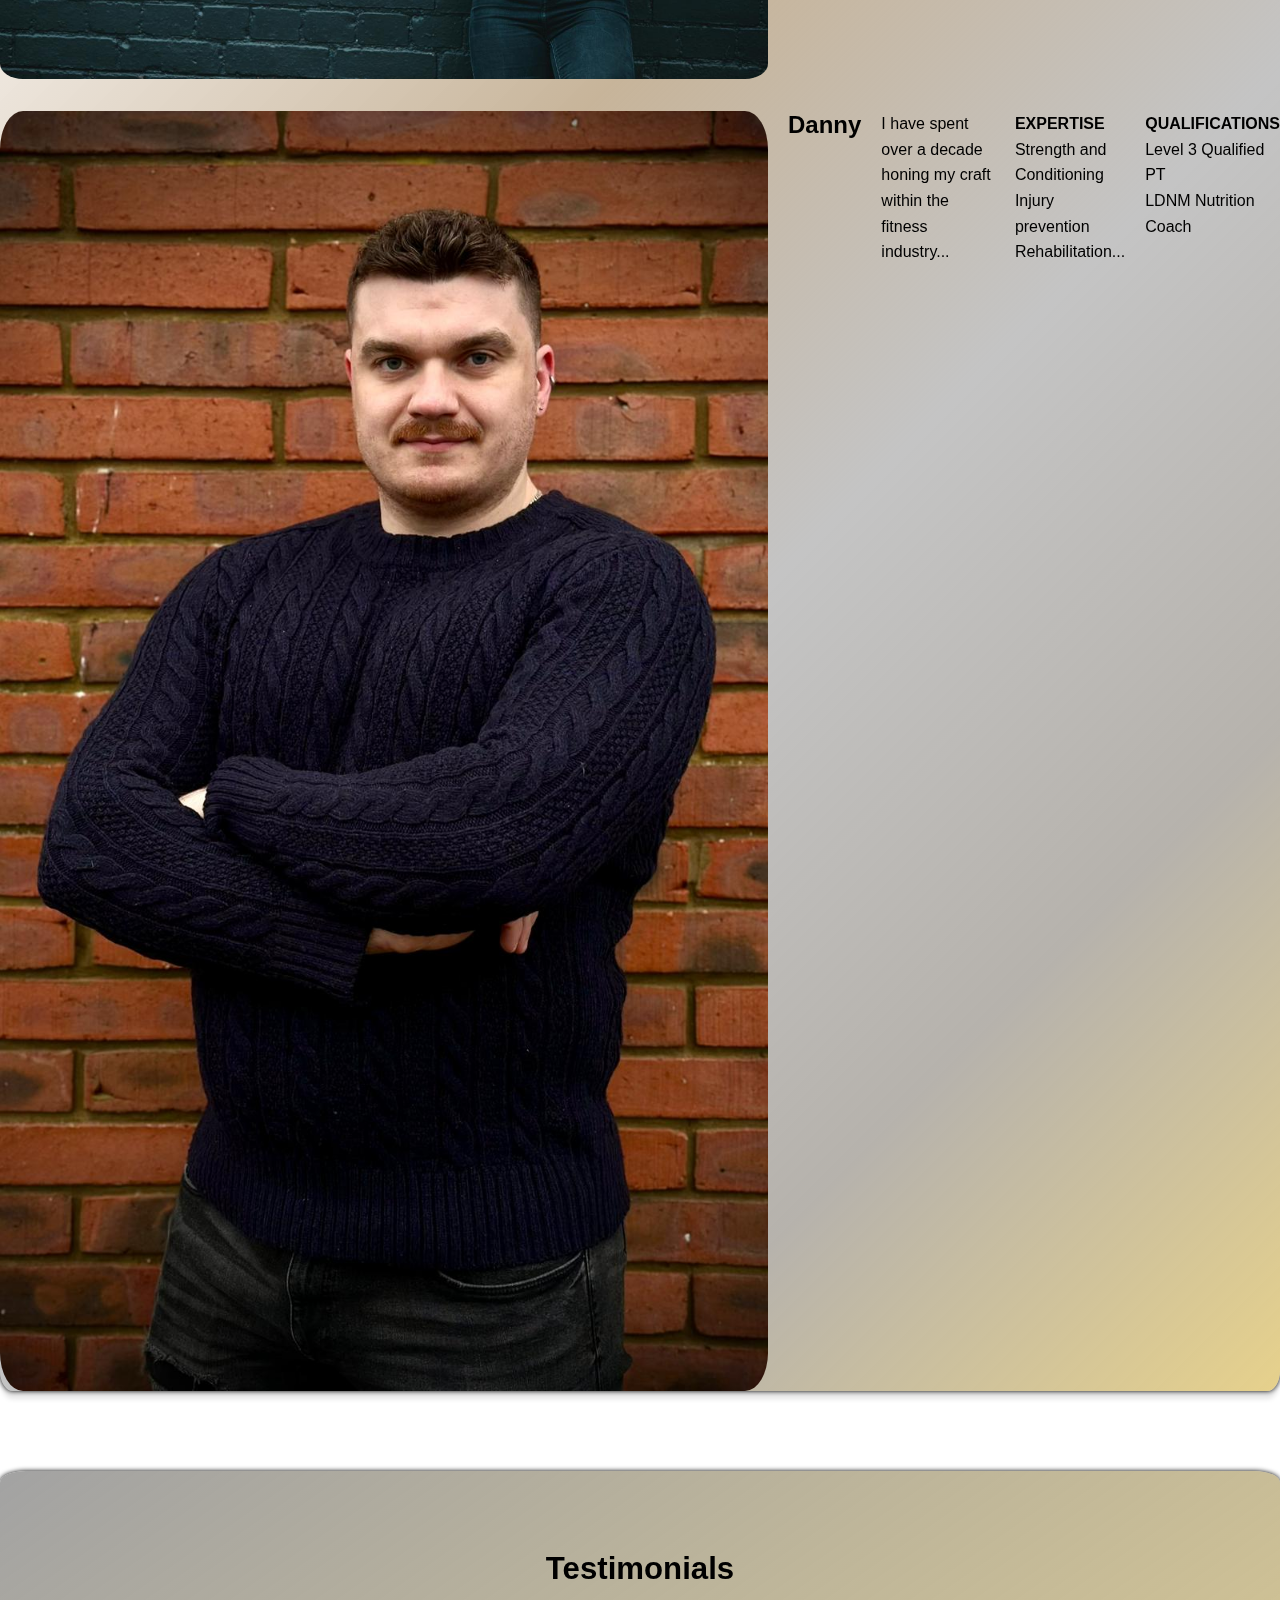
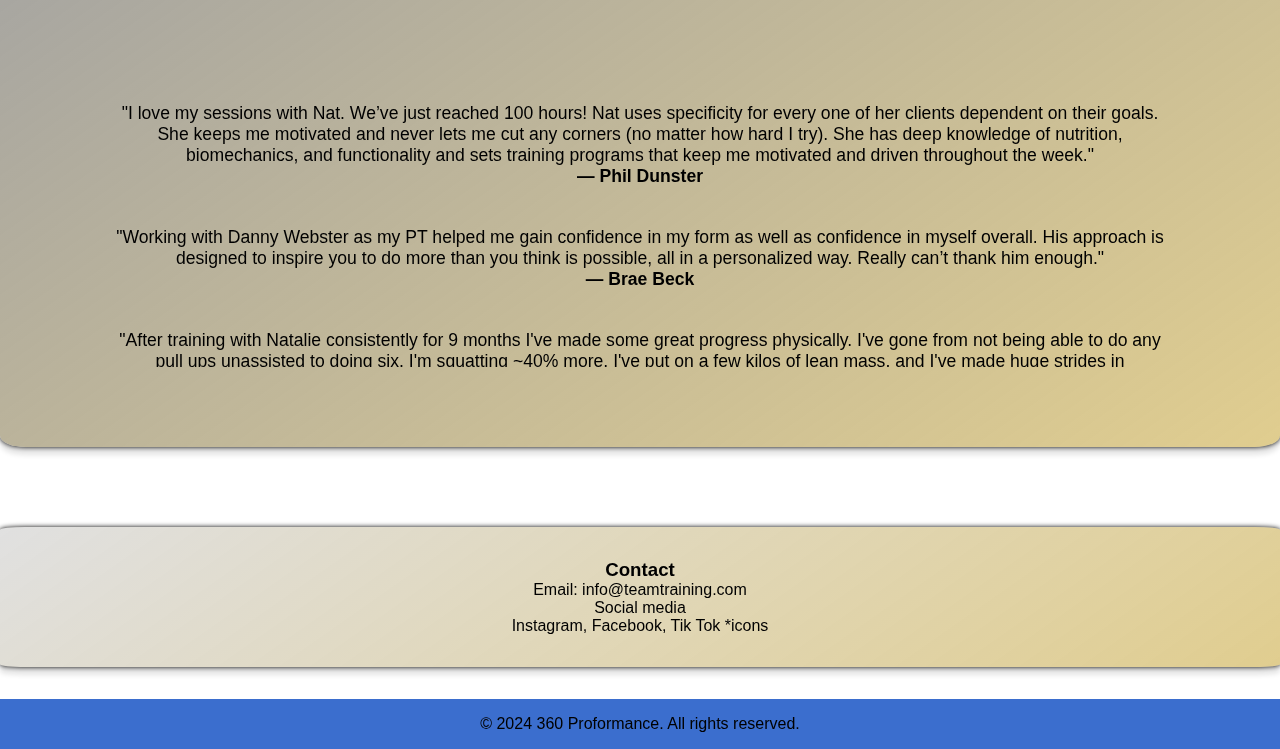
==== commit 89eedf06: "navbar test" ====
--- a/index.html
+++ b/index.html
@@ -1,13 +1,21 @@
 <!DOCTYPE html>
 <html lang="en">
 <head>
-  <meta charset="UTF-8" name="viewport" content="width=device-width, initial-scale=1.0"/>
-  <!-- Phone navbar For Android/Chrome -->
-<meta name="theme-color" content="#000000" />
-
-  <!-- Phone navbar black/translucent -->
-<meta name="apple-mobile-web-app-capable" content="yes" />
-<meta name="apple-mobile-web-app-status-bar-style" content="black-translucent" />
+  <head>
+    <meta charset="UTF-8" />
+    <meta name="viewport" content="width=device-width, initial-scale=1.0" />
+  
+    <!-- Phone navbar color for Android/Chrome -->
+    <meta name="theme-color" content="#000000" />
+  
+    <!-- iOS/Safari specific -->
+    <meta name="apple-mobile-web-app-capable" content="yes" />
+    <meta name="apple-mobile-web-app-status-bar-style" content="black-translucent" />
+  
+    <title>My Website</title>
+    <!-- Other assets like CSS/JS here -->
+  </head>
+  
 
   <title>360Proformance</title>
   <!-- Link to CSS -->
@@ -30,10 +38,7 @@
     <nav>
       <ul>
         <li><a href="#programs">Programs</a></li>
-        <li><a href="#signup">Signup</a></li>
-        <li><a href="#about">About</a></li>
-        <li><a href="#faq">FAQ</a></li>
-        <li><a href="#contact">Contact</a></li>
+
       </ul>
     </nav>
   </header>
--- a/fitsite.css
+++ b/fitsite.css
@@ -360,6 +360,7 @@
   
   /* 8. Footer */
   .footer {
+    max-width: 100%;
     margin-top: 2rem;
     text-align: center;
     padding: 1rem;
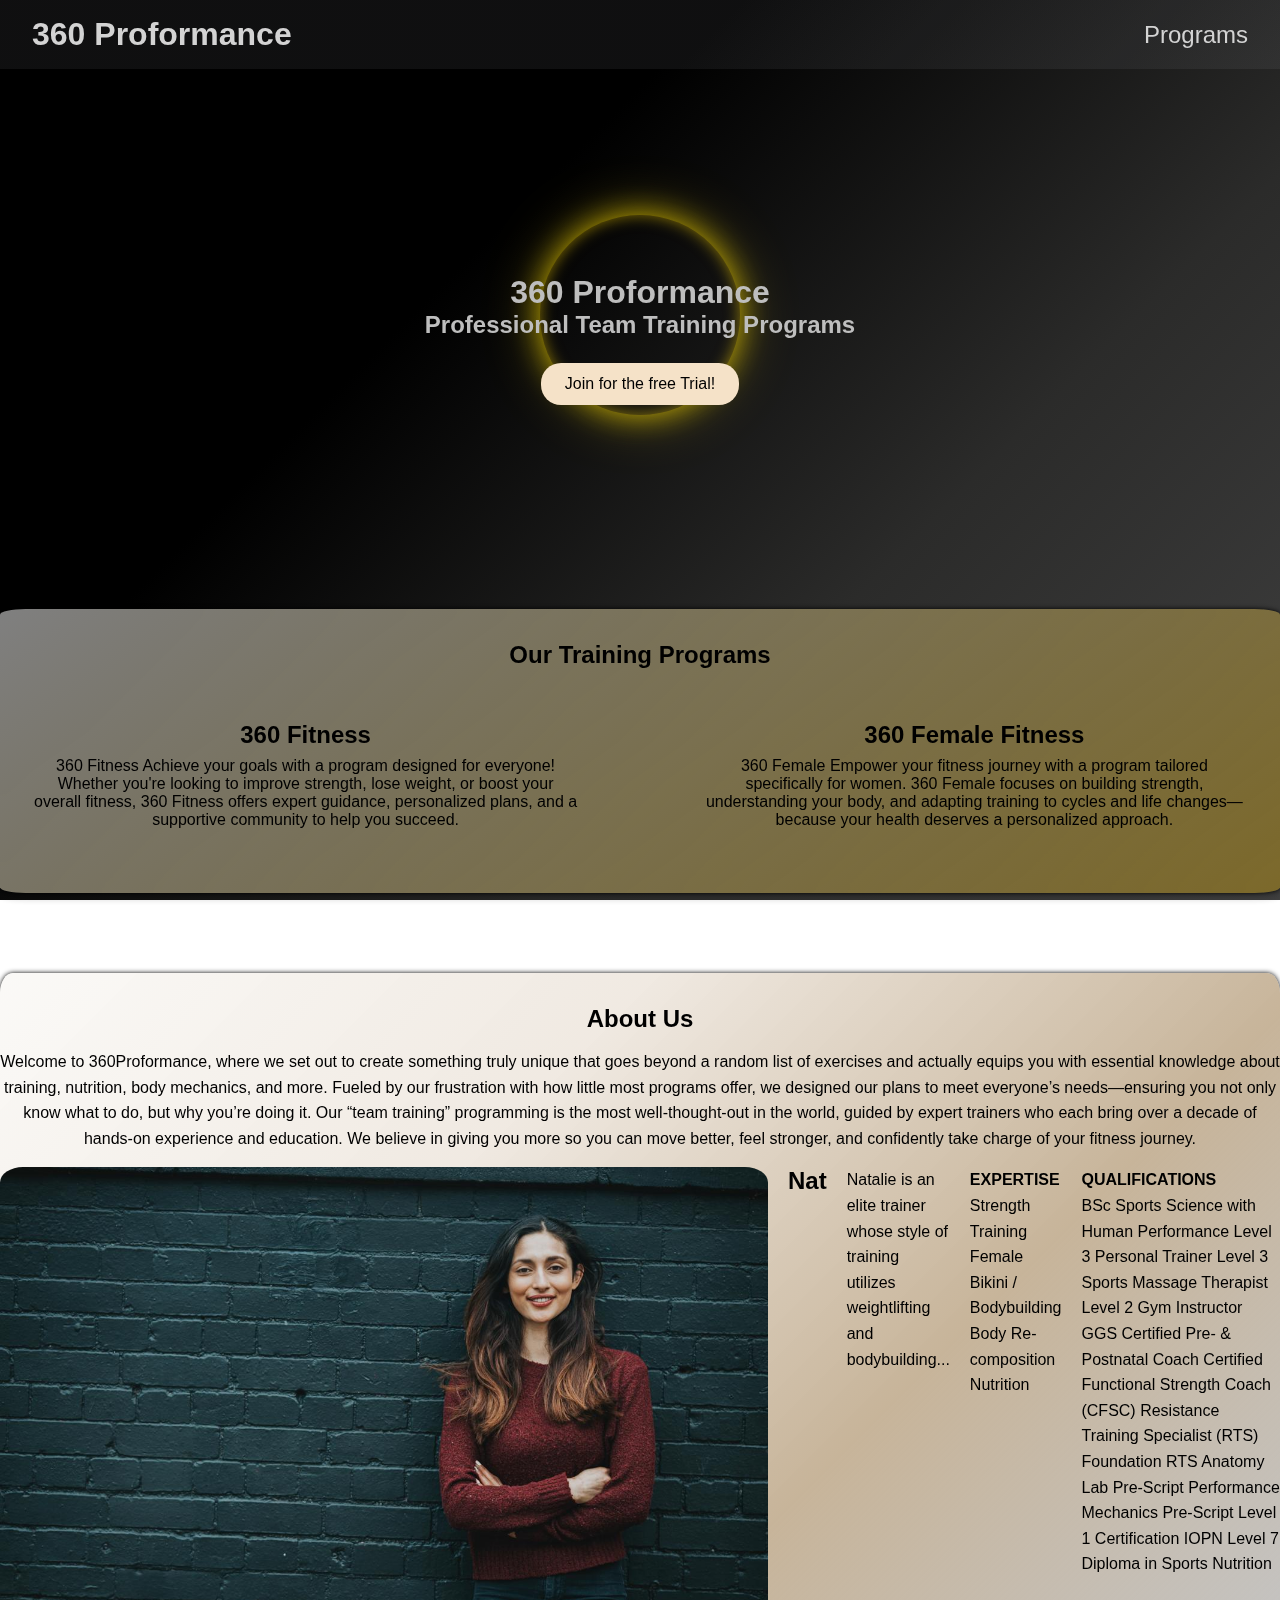
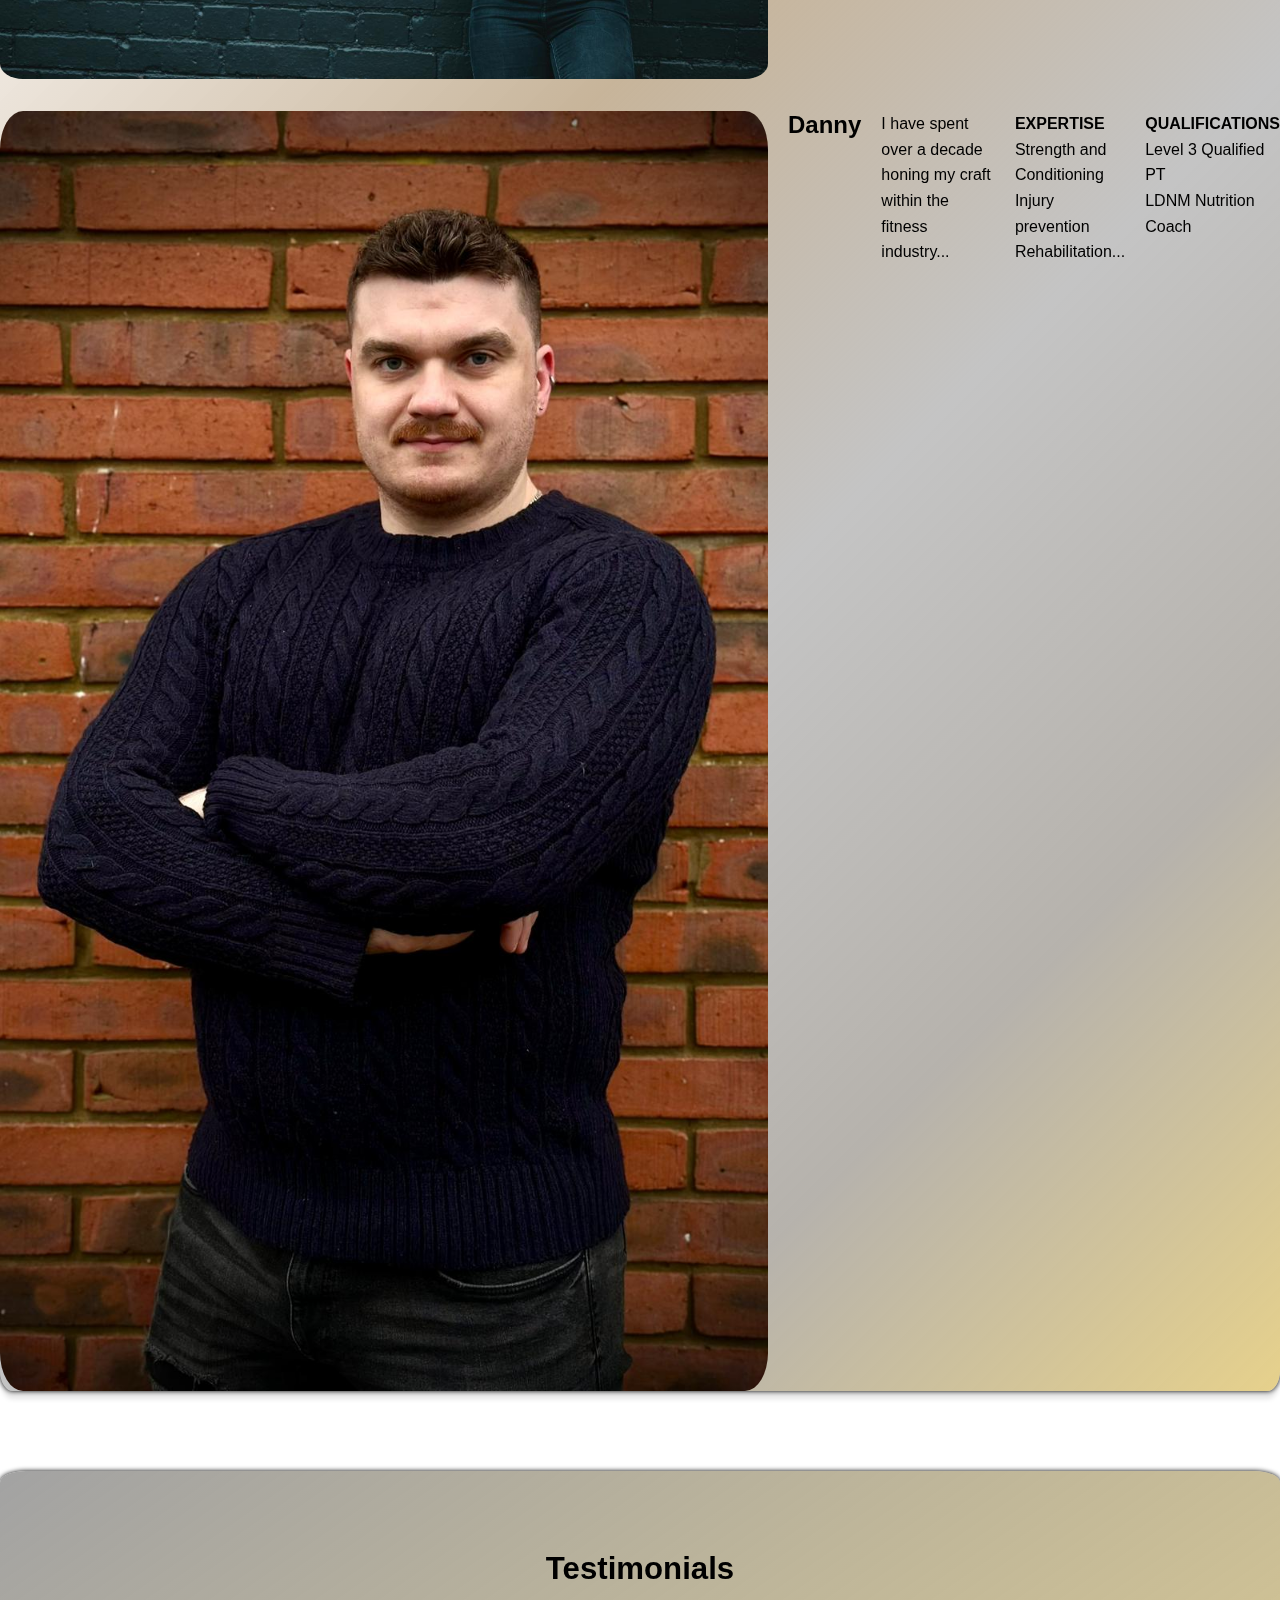
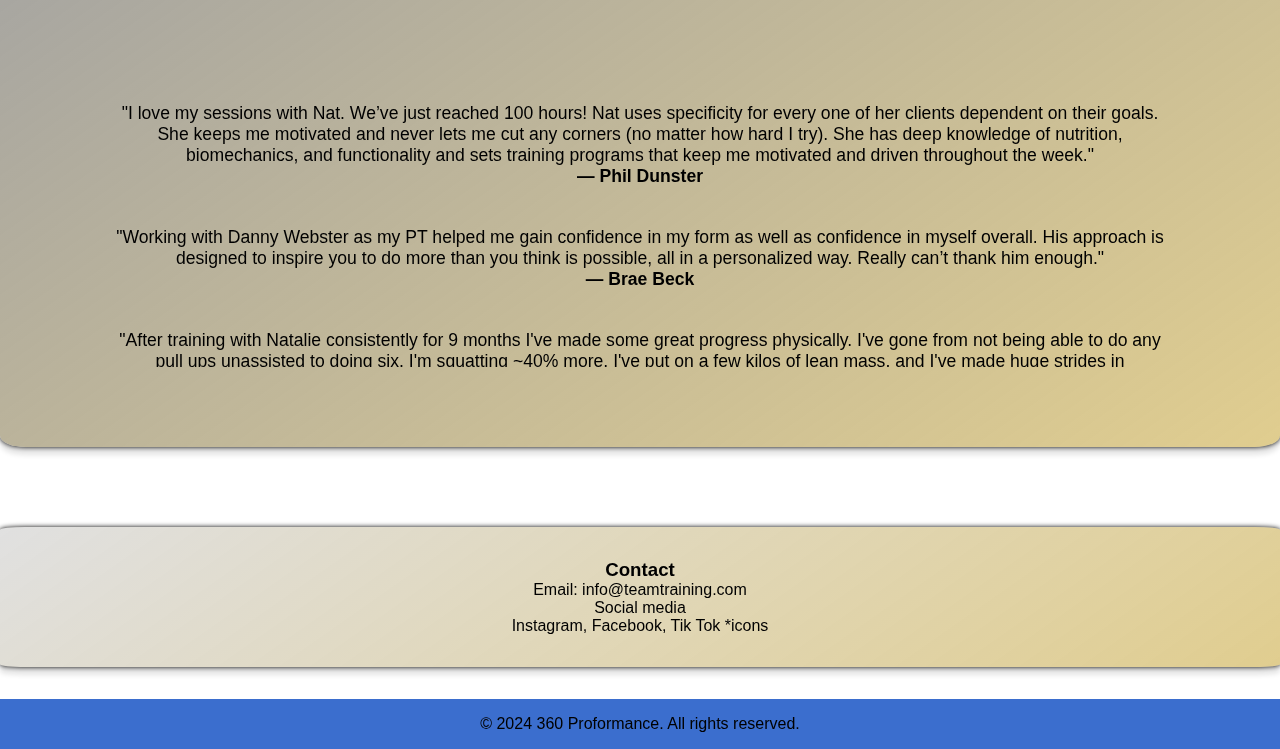
==== commit 3b30168a: "background and colours" ====
--- a/index.html
+++ b/index.html
@@ -12,7 +12,7 @@
     <meta name="apple-mobile-web-app-capable" content="yes" />
     <meta name="apple-mobile-web-app-status-bar-style" content="black-translucent" />
   
-    <title>My Website</title>
+    <title>360Proformance</title>
     <!-- Other assets like CSS/JS here -->
   </head>
   
--- a/fitsite.css
+++ b/fitsite.css
@@ -41,21 +41,24 @@
   background: linear-gradient(
     135deg,
     #000000,
-    #3e3e3e,
-    #acacac,
-    #d4b60a
+    #000000,
+    #2b2b2a,
+    #414141,
+    #696969,
+    #948847,
+    #c4a914
   );
-  background-size: 400% 400%;
+  background-size: 200% 200%;
   animation: gradientAnimation 15s ease infinite;
 }
-
 
 /* Keyframes for the animated gradient */
 @keyframes gradientAnimation {
-  0%   { background-position: 0% 50%; }
-  50%  { background-position: 100% 70%; }
-  100% { background-position: 0% 50%; }
-}
+  0%   { background-position: 20% 50%; }
+  50%  { background-position: 80% 60%; }
+  100% { background-position: 20% 50%; }
+}
+
 
 /* Main content container that sits above the background */
 .content-wrapper {
@@ -83,6 +86,7 @@
   header .logo {
     font-weight: bold;
     font-size: 2rem;
+    color: #d3d3d3;
   }
   
   header nav ul {
@@ -94,11 +98,11 @@
   header nav a {
     font-size: 1.5rem;
     text-decoration: none;
-    color: #000000;
+    color: #d3d3d3;
   }
   
   header nav a:hover {
-    color: #e4e4e4;
+    color: #d1c029;
     transition: all ease-in-out 250ms;
   }
 
@@ -120,7 +124,6 @@
 .navbar a {
   text-decoration: none;
   font-size: 1.5rem;
-  color: #000000;
 }
 
   
@@ -132,7 +135,7 @@
     justify-content: center;
     align-items: center;
     text-align: center;
-    color: #000000;
+    color: #bebebe;
     padding: 2rem;
   }
   
@@ -143,7 +146,7 @@
   }
   
   .hero button {
-    background-color: #dfe0d5;
+    background-color: #f5e2c8;
     color: #000000;
     font-size: 1rem;
     margin-top: 1.5rem;
